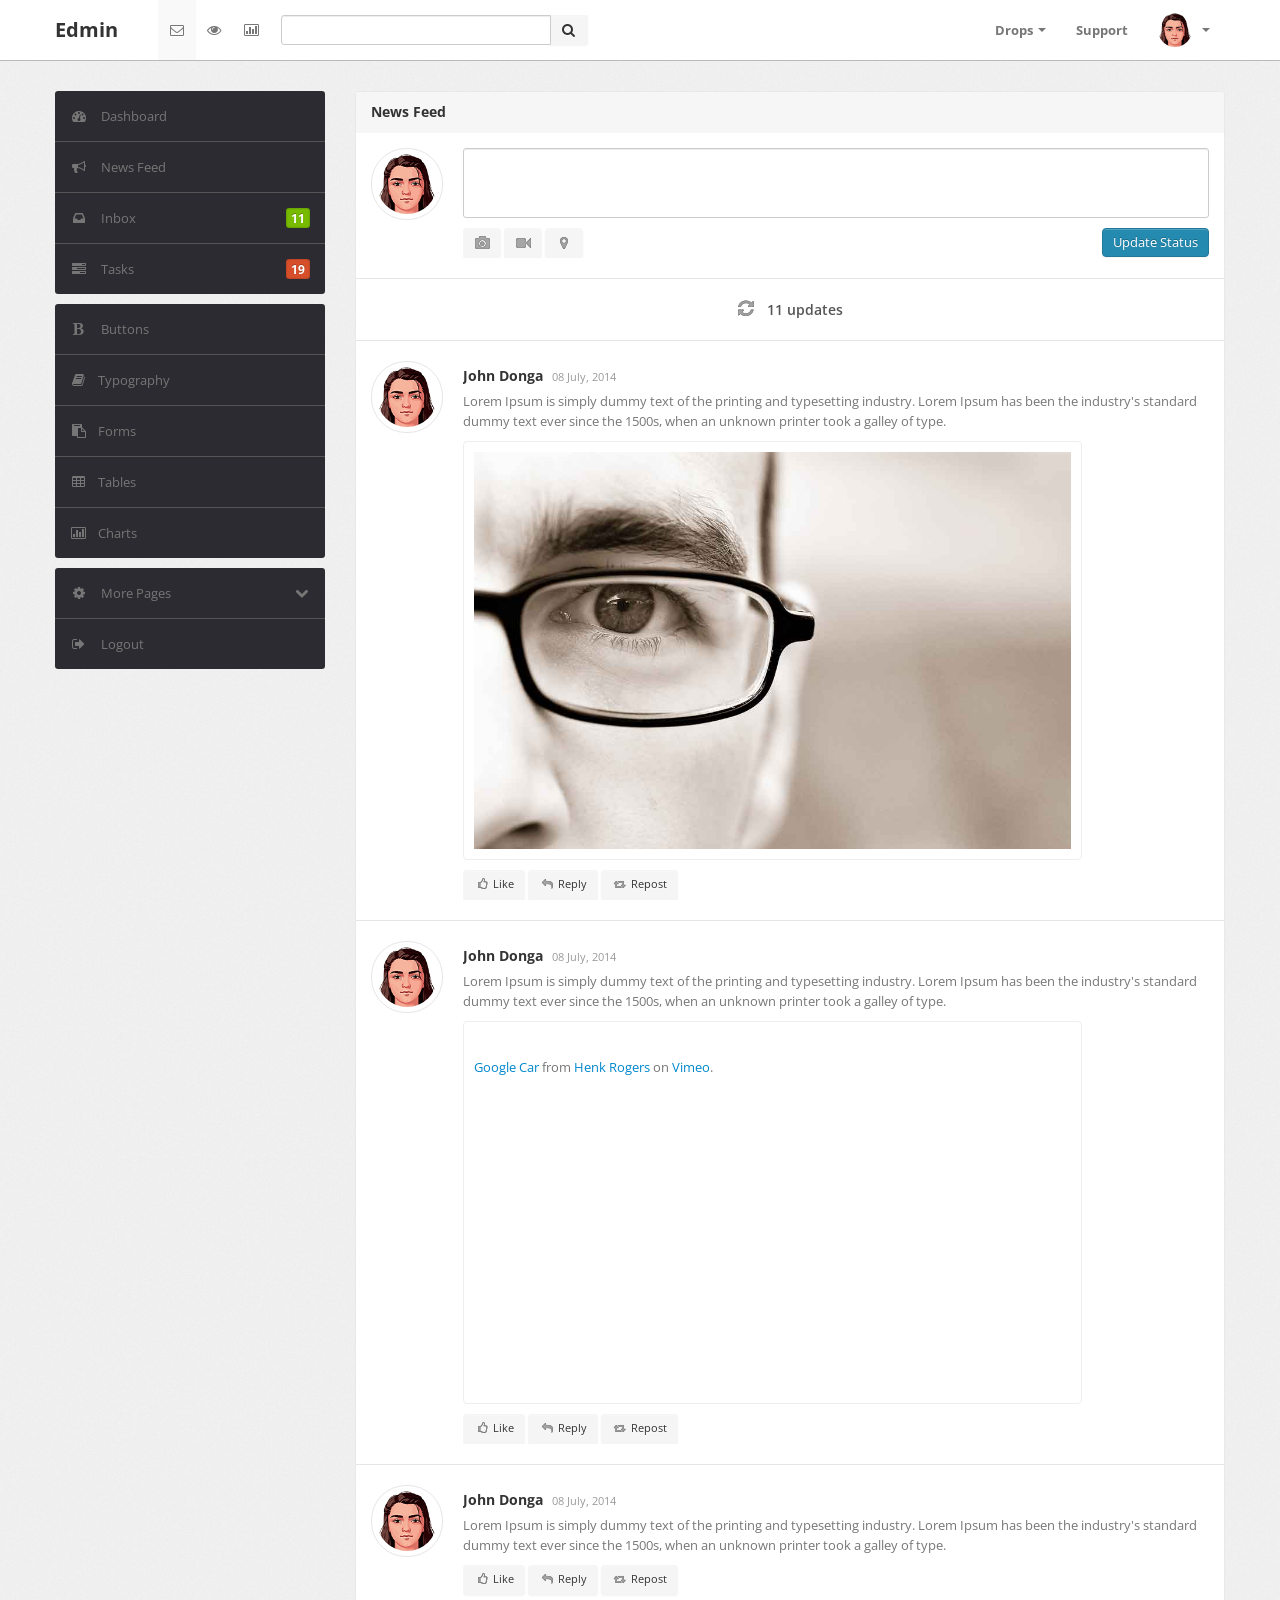
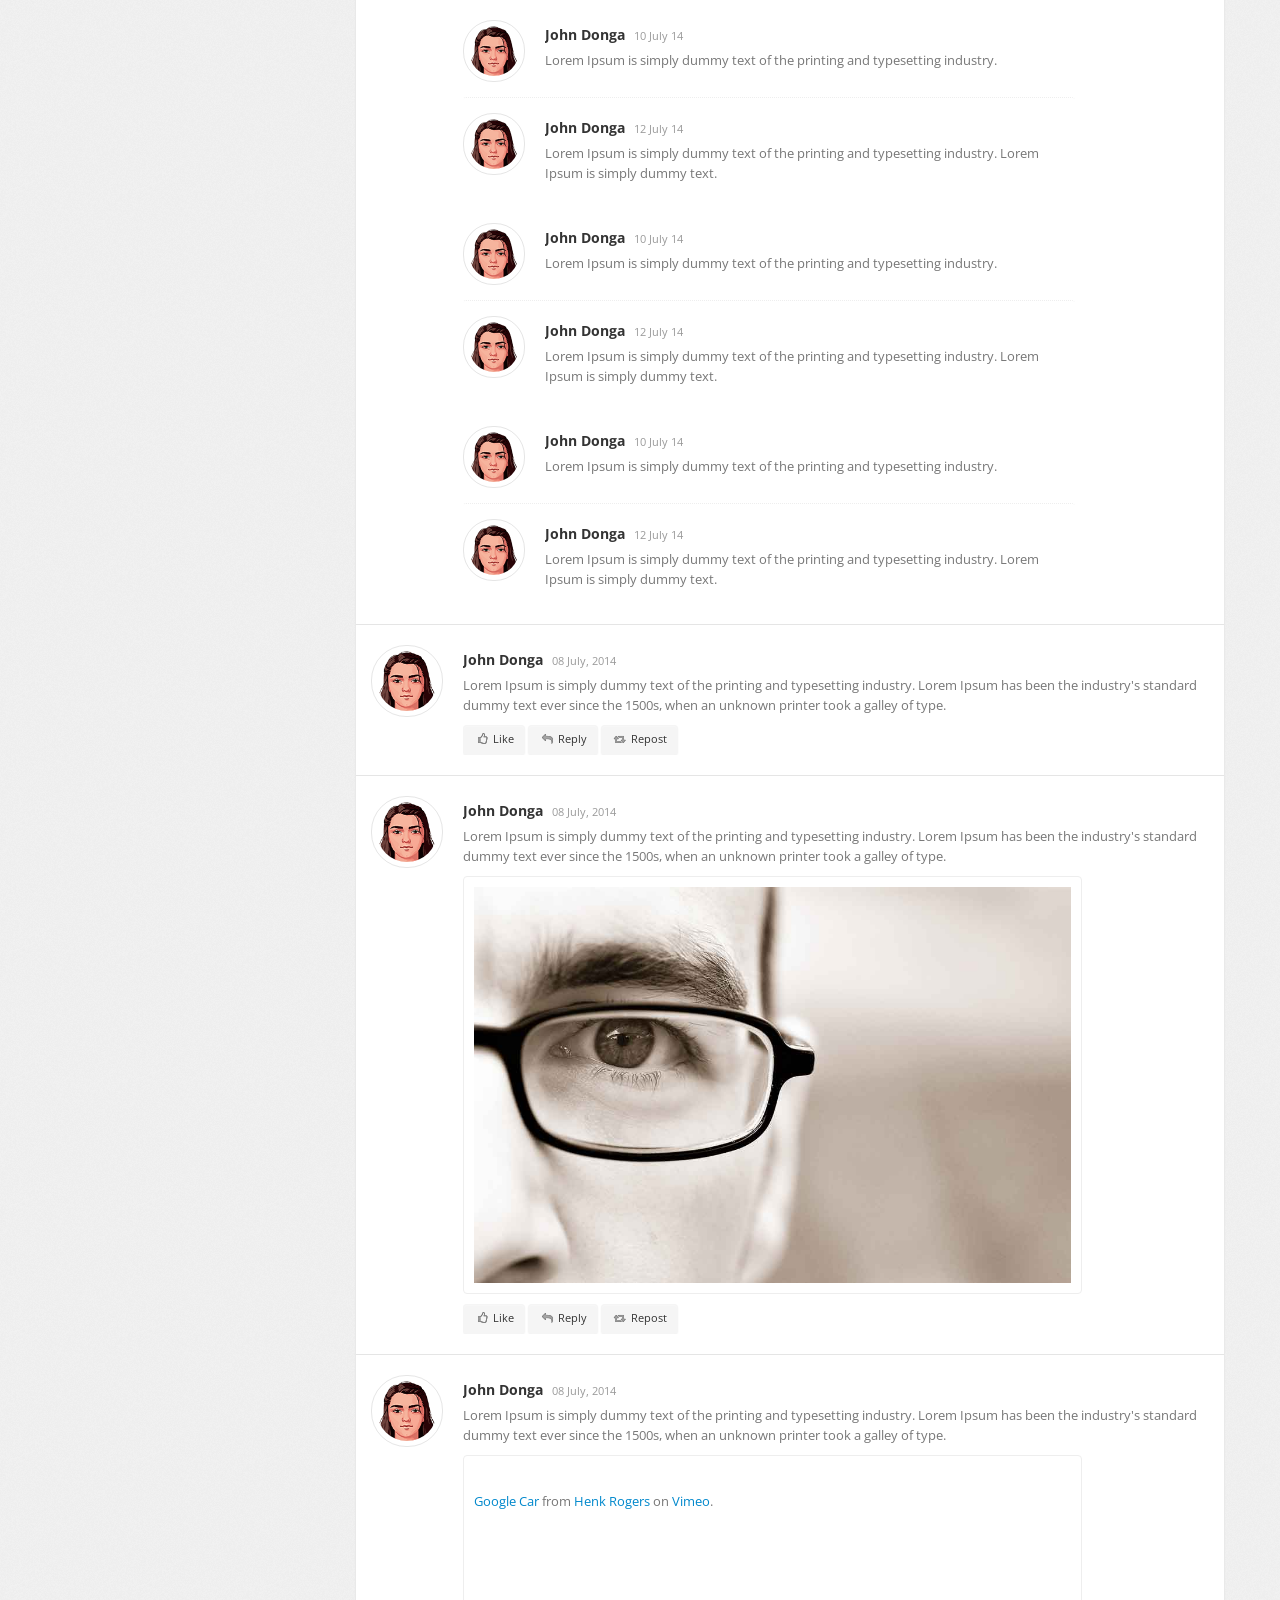
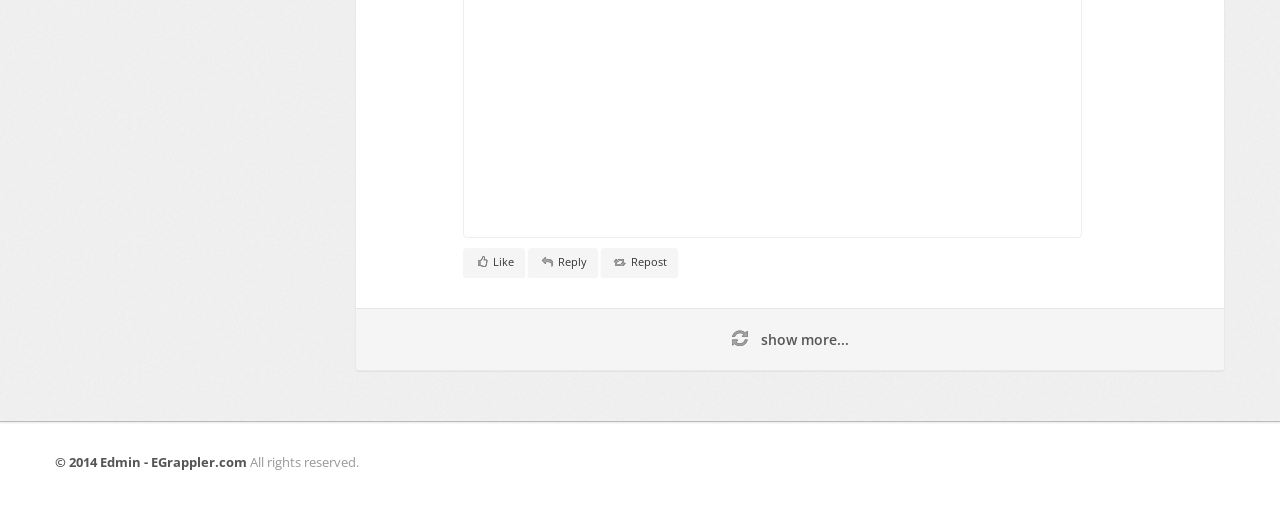
==== src/main/resources/static/activity.html @ 3e213558 "make 1.0" ====
﻿<!DOCTYPE html>
<html lang="en">
<head>
<head>
	<meta http-equiv="Content-Type" content="text/html; charset=utf-8" />
	<meta name="viewport" content="width=device-width, initial-scale=1.0">
	<title>Edmin</title>
	<link rel="stylesheet" type="text/css" href="./bootstrap/css/bootstrap.min.css">
	<link type="text/css" href="bootstrap/css/bootstrap-responsive.min.css" rel="stylesheet">
	<link type="text/css" href="css/theme.css" rel="stylesheet">
	<link type="text/css" href="images/icons/css/font-awesome.css" rel="stylesheet">
	<link type="text/css" href='http://fonts.googleapis.com/css?family=Open+Sans:400italic,600italic,400,600' rel='stylesheet'>
</head>
<body>

	<div class="navbar navbar-fixed-top">
		<div class="navbar-inner">
			<div class="container">
				<a class="btn btn-navbar" data-toggle="collapse" data-target=".navbar-inverse-collapse">
					<i class="icon-reorder shaded"></i>
				</a>

			  	<a class="brand" href="index.html">
			  		Edmin
			  	</a>

				<div class="nav-collapse collapse navbar-inverse-collapse">
					<ul class="nav nav-icons">
						<li class="active"><a href="#">
							<i class="icon-envelope"></i>
						</a></li>
						<li><a href="#">
							<i class="icon-eye-open"></i>
						</a></li>
						<li><a href="#">
							<i class="icon-bar-chart"></i>
						</a></li>
					</ul>

					<form class="navbar-search pull-left input-append" action="#">
						<input type="text" class="span3">
						<button class="btn" type="button">
							<i class="icon-search"></i>
						</button>
					</form>
				
					<ul class="nav pull-right">
						<li class="dropdown">
							<a href="#" class="dropdown-toggle" data-toggle="dropdown">Drops <b class="caret"></b></a>
							<ul class="dropdown-menu">
								<li><a href="#">Action</a></li>
								<li><a href="#">Another action</a></li>
								<li><a href="#">Something else here</a></li>
								<li class="divider"></li>
								<li class="nav-header">Nav header</li>
								<li><a href="#">Separated link</a></li>
								<li><a href="#">One more separated link</a></li>
							</ul>
						</li>
						
						<li><a href="#">
							Support
						</a></li>
						<li class="nav-user dropdown">
							<a href="#" class="dropdown-toggle" data-toggle="dropdown">
								<img src="images/user.png" class="nav-avatar" />
								<b class="caret"></b>
							</a>
							<ul class="dropdown-menu">
								<li><a href="#">Your Profile</a></li>
								<li><a href="#">Edit Profile</a></li>
								<li><a href="#">Account Settings</a></li>
								<li class="divider"></li>
								<li><a href="#">Logout</a></li>
							</ul>
						</li>
					</ul>
				</div><!-- /.nav-collapse -->
			</div>
		</div><!-- /navbar-inner -->
	</div><!-- /navbar -->



	<div class="wrapper">
		<div class="container">
			<div class="row">
				<div class="span3">
					<div class="sidebar">

						<ul class="widget widget-menu unstyled">
							<li class="active">
								<a href="index.html">
									<i class="menu-icon icon-dashboard"></i>
									Dashboard
								</a>
							</li>
							<li>
								<a href="activity.html">
									<i class="menu-icon icon-bullhorn"></i>
									News Feed
								</a>
							</li>
							<li>
								<a href="message.html">
									<i class="menu-icon icon-inbox"></i>
									Inbox
									<b class="label green pull-right">11</b>
								</a>
							</li>
							
							<li>
								<a href="task.html">
									<i class="menu-icon icon-tasks"></i>
									Tasks
									<b class="label orange pull-right">19</b>
								</a>
							</li>
						</ul><!--/.widget-nav-->

						<ul class="widget widget-menu unstyled">
                                <li><a href="ui-button-icon.html"><i class="menu-icon icon-bold"></i> Buttons </a></li>
                                <li><a href="ui-typography.html"><i class="menu-icon icon-book"></i>Typography </a></li>
                                <li><a href="form.html"><i class="menu-icon icon-paste"></i>Forms </a></li>
                                <li><a href="table.html"><i class="menu-icon icon-table"></i>Tables </a></li>
                                <li><a href="charts.html"><i class="menu-icon icon-bar-chart"></i>Charts </a></li>
                            </ul><!--/.widget-nav-->

						<ul class="widget widget-menu unstyled">
							<li>
								<a class="collapsed" data-toggle="collapse" href="#togglePages">
									<i class="menu-icon icon-cog"></i>
									<i class="icon-chevron-down pull-right"></i><i class="icon-chevron-up pull-right"></i>
									More Pages
								</a>
								<ul id="togglePages" class="collapse unstyled">
									<li>
										<a href="other-login.html">
											<i class="icon-inbox"></i>
											Login
										</a>
									</li>
									<li>
										<a href="other-user-profile.html">
											<i class="icon-inbox"></i>
											Profile
										</a>
									</li>
									<li>
										<a href="other-user-listing.html">
											<i class="icon-inbox"></i>
											All Users
										</a>
									</li>
									<li>
										<a href="other-faq.html">
											<i class="icon-inbox"></i>
											Frequently Asked Questions
										</a>
									</li>
									<li>
										<a href="other-404.html">
											<i class="icon-inbox"></i>
											Error Page (404)
										</a>
									</li>
								</ul>
							</li>
							
							<li>
								<a href="#">
									<i class="menu-icon icon-signout"></i>
									Logout
								</a>
							</li>
						</ul>

						

					
					</div><!--/.sidebar-->
				</div><!--/.span3-->


				<div class="span9">
					<div class="content">

						<div class="module">
							<div class="module-head">
								<h3>News Feed</h3>
							</div>
							<div class="module-body">
								<div class="stream-composer media">
									<a href="#" class="media-avatar medium pull-left">
										<img src="images/user.png">
									</a>
									<div class="media-body">
										<div class="row-fluid">
											<textarea class="span12" style="height: 70px; resize: none;"></textarea>
										</div>
										<div class="clearfix">
											<a href="#" class="btn btn-primary pull-right">
												Update Status
											</a>
											<a href="#" class="btn btn-small" rel="tooltip" data-placement="top" data-original-title="Upload a photo">
												<i class="icon-camera shaded"></i>
											</a>
											<a href="#" class="btn btn-small" rel="tooltip" data-placement="top" data-original-title="Upload a video">
												<i class="icon-facetime-video shaded"></i>
											</a>
											<a href="#" class="btn btn-small" rel="tooltip" data-placement="top" data-original-title="Pin your location">
												<i class="icon-map-marker shaded"></i>
											</a>
										</div>
									</div>
								</div>

								<div class="stream-list">
									<div class="media stream new-update">
										<a href="#">
											<i class="icon-refresh shaded"></i>
											11 updates
										</a>
									</div>
									<div class="media stream">
										<a href="#" class="media-avatar medium pull-left">
											<img src="images/user.png">
										</a>
										<div class="media-body">
											<div class="stream-headline">
												<h5 class="stream-author">
													John Donga 
													<small>08 July, 2014</small>
												</h5>
												<div class="stream-text">
													 Lorem Ipsum is simply dummy text of the printing and typesetting industry. Lorem Ipsum has been the industry's standard dummy text ever since the 1500s, when an unknown printer took a galley of type. 
												
                                              
                                                
                                                
                                               

                                                
                                                </div>
												<div class="stream-attachment photo">
													<div class="responsive-photo">
														<img src="images/img.jpg" />
													</div>
												</div>
											</div><!--/.stream-headline-->

											<div class="stream-options">
												<a href="#" class="btn btn-small">
													<i class="icon-thumbs-up shaded"></i>
													Like
												</a>
												<a href="#" class="btn btn-small">
													<i class="icon-reply shaded"></i>
													Reply
												</a>
												<a href="#" class="btn btn-small">
													<i class="icon-retweet shaded"></i>
													Repost
												</a>
											</div>
										</div>
									</div><!--/.media .stream-->
									<div class="media stream">
										<a href="#" class="media-avatar medium pull-left">
											<img src="images/user.png">
										</a>
										<div class="media-body">
											<div class="stream-headline">
												<h5 class="stream-author">
													John Donga 
													<small>08 July, 2014</small>
												</h5>
												<div class="stream-text">
													 Lorem Ipsum is simply dummy text of the printing and typesetting industry. Lorem Ipsum has been the industry's standard dummy text ever since the 1500s, when an unknown printer took a galley of type. 
												</div>
												<div class="stream-attachment video">
													<div class="responsive-video">
														
                                                        
                                                        <iframe src="//player.vimeo.com/video/20630217" width="560" height="315" frameborder="0" webkitallowfullscreen mozallowfullscreen allowfullscreen></iframe> <p><a href="http://vimeo.com/20630217">Google Car</a> from <a href="http://vimeo.com/user3524956">Henk Rogers</a> on <a href="https://vimeo.com">Vimeo</a>.</p>
                                                        
                                                        
													</div>
												</div>
											</div><!--/.stream-headline-->

											<div class="stream-options">
												<a href="#" class="btn btn-small">
													<i class="icon-thumbs-up shaded"></i>
													Like
												</a>
												<a href="#" class="btn btn-small">
													<i class="icon-reply shaded"></i>
													Reply
												</a>
												<a href="#" class="btn btn-small">
													<i class="icon-retweet shaded"></i>
													Repost
												</a>
											</div>
										</div>
									</div><!--/.media .stream-->

									<div class="media stream">
										<a href="#" class="media-avatar medium pull-left">
											<img src="images/user.png">
										</a>
										<div class="media-body">
											<div class="stream-headline">
												<h5 class="stream-author">
													John Donga 
													<small>08 July, 2014</small>
												</h5>
												<div class="stream-text">
													 Lorem Ipsum is simply dummy text of the printing and typesetting industry. Lorem Ipsum has been the industry's standard dummy text ever since the 1500s, when an unknown printer took a galley of type. 
												</div>
											</div><!--/.stream-headline-->

											<div class="stream-options">
												<a href="#" class="btn btn-small">
													<i class="icon-thumbs-up shaded"></i>
													Like
												</a>
												<a href="#" class="btn btn-small">
													<i class="icon-reply shaded"></i>
													Reply
												</a>
												<a href="#" class="btn btn-small">
													<i class="icon-retweet shaded"></i>
													Repost
												</a>
											</div>

											<div class="stream-respond">
												<div class="media stream">
													<a href="#" class="media-avatar small pull-left">
														<img src="images/user.png">
													</a>
													<div class="media-body">
														<div class="stream-headline">
															<h5 class="stream-author">
																John Donga 
																<small>10 July 14</small>
															</h5>
															<div class="stream-text">
																Lorem Ipsum is simply dummy text of the printing and typesetting industry.
															</div>
														</div><!--/.stream-headline-->
													</div>
												</div><!--/.media .stream-->
												<div class="media stream">
													<a href="#" class="media-avatar small pull-left">
														<img src="images/user.png">
													</a>
													<div class="media-body">
														<div class="stream-headline">
															<h5 class="stream-author">
																John Donga 
																<small>12 July 14</small>
															</h5>
															<div class="stream-text">
																Lorem Ipsum is simply dummy text of the printing and typesetting industry. Lorem Ipsum is simply dummy text.
															</div>
														</div><!--/.stream-headline-->
													</div>
												</div><!--/.media .stream-->
											</div><!--/.stream-respond-->
                                            
                                            <div class="stream-respond">
												<div class="media stream">
													<a href="#" class="media-avatar small pull-left">
														<img src="images/user.png">
													</a>
													<div class="media-body">
														<div class="stream-headline">
															<h5 class="stream-author">
																John Donga 
																<small>10 July 14</small>
															</h5>
															<div class="stream-text">
																Lorem Ipsum is simply dummy text of the printing and typesetting industry.
															</div>
														</div><!--/.stream-headline-->
													</div>
												</div><!--/.media .stream-->
												<div class="media stream">
													<a href="#" class="media-avatar small pull-left">
														<img src="images/user.png">
													</a>
													<div class="media-body">
														<div class="stream-headline">
															<h5 class="stream-author">
																John Donga 
																<small>12 July 14</small>
															</h5>
															<div class="stream-text">
																Lorem Ipsum is simply dummy text of the printing and typesetting industry. Lorem Ipsum is simply dummy text.
															</div>
														</div><!--/.stream-headline-->
													</div>
												</div><!--/.media .stream-->
											</div><!--/.stream-respond-->
                                            <div class="stream-respond">
												<div class="media stream">
													<a href="#" class="media-avatar small pull-left">
														<img src="images/user.png">
													</a>
													<div class="media-body">
														<div class="stream-headline">
															<h5 class="stream-author">
																John Donga 
																<small>10 July 14</small>
															</h5>
															<div class="stream-text">
																Lorem Ipsum is simply dummy text of the printing and typesetting industry.
															</div>
														</div><!--/.stream-headline-->
													</div>
												</div><!--/.media .stream-->
												<div class="media stream">
													<a href="#" class="media-avatar small pull-left">
														<img src="images/user.png">
													</a>
													<div class="media-body">
														<div class="stream-headline">
															<h5 class="stream-author">
																John Donga 
																<small>12 July 14</small>
															</h5>
															<div class="stream-text">
																Lorem Ipsum is simply dummy text of the printing and typesetting industry. Lorem Ipsum is simply dummy text.
															</div>
														</div><!--/.stream-headline-->
													</div>
												</div><!--/.media .stream-->
											</div><!--/.stream-respond-->
										</div>
									</div><!--/.media .stream-->
									<div class="media stream">
										<a href="#" class="media-avatar medium pull-left">
											<img src="images/user.png">
										</a>
										<div class="media-body">
											<div class="stream-headline">
												<h5 class="stream-author">
													John Donga 
													<small>08 July, 2014</small>
												</h5>
												<div class="stream-text">
													 Lorem Ipsum is simply dummy text of the printing and typesetting industry. Lorem Ipsum has been the industry's standard dummy text ever since the 1500s, when an unknown printer took a galley of type. 
												</div>
											</div><!--/.stream-headline-->

											<div class="stream-options">
												<a href="#" class="btn btn-small">
													<i class="icon-thumbs-up shaded"></i>
													Like
												</a>
												<a href="#" class="btn btn-small">
													<i class="icon-reply shaded"></i>
													Reply
												</a>
												<a href="#" class="btn btn-small">
													<i class="icon-retweet shaded"></i>
													Repost
												</a>
											</div>
										</div>
									</div><!--/.media .stream-->
                                    
                                    <div class="media stream">
										<a href="#" class="media-avatar medium pull-left">
											<img src="images/user.png">
										</a>
										<div class="media-body">
											<div class="stream-headline">
												<h5 class="stream-author">
													John Donga 
													<small>08 July, 2014</small>
												</h5>
												<div class="stream-text">
													 Lorem Ipsum is simply dummy text of the printing and typesetting industry. Lorem Ipsum has been the industry's standard dummy text ever since the 1500s, when an unknown printer took a galley of type. 
												
                                              
                                                
                                                
                                               

                                                
                                                </div>
												<div class="stream-attachment photo">
													<div class="responsive-photo">
														<img src="images/img.jpg" />
													</div>
												</div>
											</div><!--/.stream-headline-->

											<div class="stream-options">
												<a href="#" class="btn btn-small">
													<i class="icon-thumbs-up shaded"></i>
													Like
												</a>
												<a href="#" class="btn btn-small">
													<i class="icon-reply shaded"></i>
													Reply
												</a>
												<a href="#" class="btn btn-small">
													<i class="icon-retweet shaded"></i>
													Repost
												</a>
											</div>
										</div>
									</div><!--/.media .stream-->
									<div class="media stream">
										<a href="#" class="media-avatar medium pull-left">
											<img src="images/user.png">
										</a>
										<div class="media-body">
											<div class="stream-headline">
												<h5 class="stream-author">
													John Donga 
													<small>08 July, 2014</small>
												</h5>
												<div class="stream-text">
													 Lorem Ipsum is simply dummy text of the printing and typesetting industry. Lorem Ipsum has been the industry's standard dummy text ever since the 1500s, when an unknown printer took a galley of type. 
												</div>
												<div class="stream-attachment video">
													<div class="responsive-video">
														
                                                        
                                                        <iframe src="//player.vimeo.com/video/20630217" width="560" height="315" frameborder="0" webkitallowfullscreen mozallowfullscreen allowfullscreen></iframe> <p><a href="http://vimeo.com/20630217">Google Car</a> from <a href="http://vimeo.com/user3524956">Henk Rogers</a> on <a href="https://vimeo.com">Vimeo</a>.</p>
                                                        
                                                        
													</div>
												</div>
											</div><!--/.stream-headline-->

											<div class="stream-options">
												<a href="#" class="btn btn-small">
													<i class="icon-thumbs-up shaded"></i>
													Like
												</a>
												<a href="#" class="btn btn-small">
													<i class="icon-reply shaded"></i>
													Reply
												</a>
												<a href="#" class="btn btn-small">
													<i class="icon-retweet shaded"></i>
													Repost
												</a>
											</div>
										</div>
									</div><!--/.media .stream-->

									<div class="media stream load-more">
										<a href="#">
											<i class="icon-refresh shaded"></i>
											show more...
										</a>
									</div>
								</div><!--/.stream-list-->
							</div><!--/.module-body-->
						</div><!--/.module-->
						
					</div><!--/.content-->
				</div><!--/.span9-->
			</div>
		</div><!--/.container-->
	</div><!--/.wrapper-->

	<div class="footer">
		<div class="container">
			 

			<b class="copyright">&copy; 2014 Edmin - EGrappler.com </b> All rights reserved.
		</div>
	</div>

	<script src="scripts/jquery-1.9.1.min.js" type="text/javascript"></script>
	<script src="scripts/jquery-ui-1.10.1.custom.min.js" type="text/javascript"></script>
	<script src="bootstrap/js/bootstrap.min.js" type="text/javascript"></script>
</body>
---- src/main/resources/static/css/theme.css ----
/*

Edming Admin Template
EGrappler.com
All Rights Reserved.

*/

body {
	font-size: 13px;
	font-family: 'Open Sans', Arial, sans-serif;
	background: #fff;
	color: #777
}
h1, h2, h3, h4, h5, h6 {
	color: #333;
	margin-top: 0
}
h1 small, h2 small, h3 small, h4 small, h5 small, h6 small {
	font-size: 11px;
	margin: 0 0 0 5px
}
h1 {
	font-size: 28px
}
h2 {
	font-size: 24px
}
h3 {
	font-size: 20px
}
h4 {
	font-size: 16px
}
h5 {
	font-size: 13px
}
h6 {
	font-size: 11px
}
strong, b {
	color: #555
}
a:hover, a:focus {
	outline: 0
}
small, .small {
	font-size: 11px
}
pre, code {
	padding: 1px 2px;
	font-weight: bold;
	font-size: 12px
}
blockquote {
	border-left: 3px solid #dcdddf
}
blockquote p {
	font-size: 14px
}
blockquote small::before {
	content: "# "
}
.lead {
	font-size: 16px;
	line-height: 22px
}
.text-muted {color: #999;}
.wrapper {
	background: url(../images/bg.png) #eee;
	border-bottom: 1px solid #bbb;
	-webkit-box-shadow: 0 1px 2px rgba(0,0,0,0.1);
	-moz-box-shadow: 0 1px 2px rgba(0,0,0,0.1);
	box-shadow: 0 1px 2px rgba(0,0,0,0.1);
	padding: 30px 0
}
.footer {
	color: #999;
	padding: 30px 0 60px
}
.footer .nav li {
	float: left
}
.footer .nav li+li {
	margin-left: 30px
}
.footer .nav li a {
	color: inherit
}
.footer .nav li a:hover {
	color: #555
}
form {
	margin: 0
}
.copyrights{
	text-indent:-9999px;
	height:0;
	line-height:0;
	font-size:0;
	overflow:hidden;
}
select, textarea, input[type="text"], input[type="password"], input[type="datetime"], input[type="datetime-local"], input[type="date"], input[type="month"], input[type="time"], input[type="week"], input[type="number"], input[type="email"], input[type="url"], input[type="search"], input[type="tel"], input[type="color"], .uneditable-input, label, input, button, select, textarea {
	-webkit-border-radius: 3px;
	-moz-border-radius: 3px;
	border-radius: 3px;
	font-size: 13px;
	font-family: 'Open Sans', Tahoma, Arial, sans-serif
}
.input-append input, .input-prepend input, .input-append select, .input-prepend select, .input-append .uneditable-input, .input-prepend .uneditable-input {
	-webkit-border-radius: 0 3px 3px 0;
	-moz-border-radius: 0 3px 3px 0;
	border-radius: 0 3px 3px 0
}
.input-append input, .input-append select, .input-append .uneditable-input, .input-prepend .add-on:first-child, .input-prepend .btn:first-child {
	-webkit-border-radius: 3px 0 0 3px;
	-moz-border-radius: 3px 0 0 3px;
	border-radius: 3px 0 0 3px
}
.input-append .add-on, .input-prepend .add-on, .input-append .btn, .input-prepend .btn, .input-append .btn-group>.dropdown-toggle, .input-prepend .btn-group>.dropdown-toggle {
	-webkit-border-radius: 0;
	-moz-border-radius: 0;
	border-radius: 0
}
.input-append .add-on:last-child, .input-append .btn:last-child, .input-append .btn-group:last-child>.dropdown-toggle {
	-webkit-border-radius: 0 3px 3px 0;
	-moz-border-radius: 0 3px 3px 0;
	border-radius: 0 3px 3px 0
}
.input-transparent {
	border: 0!important;
	background: none!important;
	box-shadow: none!important;
	-moz-box-shadow: none!important;
	-webkit-box-shadow: none!important
}
.radio.inline, .checkbox.inline {
	white-space: nowrap
}
body [class^="icon-"], body [class*=" icon-"] {
	font-size: 14px;
	line-height: 20px;
	height: 20px
}
.shaded {
	color: rgba(0,0,0,0.3);
	text-shadow: 0 0 1px #eee, 0 0 0 #000, 0 0 1px #fff
}
.module {
	background: #fff;
	-webkit-border-radius: 3px;
	-moz-border-radius: 3px;
	border-radius: 3px;
	border: 1px solid #ccc;
	border-bottom-color: #bbb;
	-webkit-box-shadow: 0 0 1px rgba(0,0,0,0.2);
	-moz-box-shadow: 0 0 1px rgba(0,0,0,0.2);
	box-shadow: 0 0 1px rgba(0,0,0,0.2);
	margin-bottom: 30px
}
.align-center {
	text-align: center
}
.align-right {
	text-align: right!important
}
.clear {
	clear: both
}
.none {
	display: none
}
.nav>li>a:hover {
	background: 0
}
.form-horizontal .control-group, .form-vertical .control-group {
	margin-bottom: 0
}
.form-horizontal .control-group+.control-group, .form-vertical .control-group+.control-group {
	margin-top: 13px;
	padding-top: 13px;
	border-top: 1px solid #f5f5f5
}
.module-login {
	margin-bottom: 80px;
	margin-top: 80px
}
.module-login .form-vertical input {
	margin-bottom: 0!important
}
.navbar {
	position: static!important;
	margin: 0!important
}
.navbar .navbar-inner {
	background: #fff;
	border-bottom: 1px solid #bbb;
	-webkit-box-shadow: 0 1px 2px rgba(0,0,0,0.15);
	-moz-box-shadow: 0 1px 2px rgba(0,0,0,0.15);
	box-shadow: 0 1px 2px rgba(0,0,0,0.15)
}
.navbar .brand {
	color: #333;
	font-weight: bold;
	font-size: 20px;
	margin-right: 20px;
	padding: 20px
}
.navbar .nav>li>a {
	padding: 20px 15px;
	font-weight: bold;
	color: #777
}
.navbar .nav>li.active , .navbar .nav>li.active , .navbar .nav>li.active, .navbar .nav>li:hover  {
	background: #f9f9f9;
}
.navbar .nav>li.dropdown.open>.dropdown-toggle, .navbar .nav>li.dropdown.active>.dropdown-toggle, .navbar .nav>li.dropdown.open.active>.dropdown-toggle {
	background: #fff;
	border-left: 1px solid #ddd;
	border-right: 1px solid #ddd;
	padding-left: 14px;
	padding-right: 14px;
	position: relative;
	z-index: 9999
}
.navbar .nav>li>.dropdown-menu {
	border: 1px solid #ccc;
	-webkit-border-radius: 0 0 3px 3px;
	-moz-border-radius: 0 0 3px 3px;
	border-radius: 0 0 3px 3px;
	-webkit-box-shadow: 0 1px 1px rgba(0,0,0,0.1);
	-moz-box-shadow: 0 1px 1px rgba(0,0,0,0.1);
	box-shadow: 0 1px 1px rgba(0,0,0,0.1);
	left: -1px;
	min-width: 200px;
	margin: -1px 0 0;
	z-index: 9991
}
.navbar .nav>li>.dropdown-menu::before, .navbar .nav>li>.dropdown-menu::after {
	display: none
}
.navbar .nav>li>.dropdown-menu li>a {
	padding: 10px 20px
}
.navbar .nav>li>.dropdown-menu li>a:hover {
	background: #f9f9f9;
	color: #555
}

.navbar .nav>.active>a, .navbar .nav>.active>a:hover, .navbar .nav>.active>a:focus
{
	
-webkit-box-shadow: none;
-moz-box-shadow: none;
box-shadow: none;
	}
.navbar .nav.nav-icons>li>a {
	background: none;
	-webkit-box-shadow:none;
	-moz-box-shadow: none;
	box-shadow: none;
	color: #777;
	font-weight: bold;
	padding: 5px;
	margin: 15px 5px
}
.navbar .pull-right>li>.dropdown-menu, .navbar .nav>li>.dropdown-menu.pull-right {
	right: 0;
	left: auto
}
.navbar .divider-vertical {
	background: #eee;
	border-left: 0;
	border-right: 0;
	height: 30px;
	margin: 25px 15px;
	width: 1px
}
.navbar-search {
	margin: 15px 0 0 0
}
.nav-user>a {
	height: 20px
}
.nav-avatar {
	width: 34px;
	height: 34px;
	margin: -7px 5px 0 0;
	-webkit-border-radius: 50%;
	-moz-border-radius: 50%;
	border-radius: 50%
}
.dropdown-menu {
	-webkit-border-radius: 3px;
	-moz-border-radius: 3px;
	border-radius: 3px
}
.alert {
	background: #fffaef;
	border-color: #ecdcb6;
	-webkit-border-radius: 3px;
	-moz-border-radius: 3px;
	border-radius: 3px;
	-webkit-box-shadow: 0 1px 0 rgba(255,255,255,0.5) inset;
	-moz-box-shadow: 0 1px 0 rgba(255,255,255,0.5) inset;
	box-shadow: 0 1px 0 rgba(255,255,255,0.5) inset;
	color: #b68b53
}
.alert strong, .alert b {
	color: inherit
}
.alert-danger, .alert-error {
	background: #f7e7e4;
	border-color: #ecbeb6;
	color: #b55351
}
.alert-success {
	background: #eaf4e2;
	border-color: #c1dea9;
	color: #61a06f
}
.btn, .btn-box {
	-webkit-border-radius: 3px;
	-moz-border-radius: 3px;
	border-radius: 3px
}
.btn:hover, .btn-box:hover {
	-webkit-box-shadow: 0 0 2px rgba(0,0,0,0.15);
	-moz-box-shadow: 0 0 2px rgba(0,0,0,0.15);
	box-shadow: 0 0 2px rgba(0,0,0,0.15)
}
.btn:focus, .btn-box:focus {
	outline: 0
}
.btn [class^="icon-"], .btn-box [class^="icon-"], .btn [class*=" icon-"], .btn-box [class*=" icon-"] {
	min-width: 16px;
	text-align: center;
	display: inline-block!important
}
.btn {
	font-size: 13px;
	font-weight: 600
}
.btn.btn-mini, .btn.btn-small {
	font-size: 11px
}
.btn.btn-large {
	font-size: 16px
}
.btn-box {
	margin-bottom: 20px;
background-color: #fff;
border: 1px solid transparent;
border-radius: 4px;
-webkit-box-shadow: 0 1px 1px rgba(0,0,0,.05);
box-shadow: 0 1px 1px rgba(0,0,0,.05);



	text-align: center;
	text-decoration: none!important;
	padding: 25px 0;
	margin: 0 0 30px
}
.btn-box i, .btn-box b {
	display: block
}
.btn-box b {
	color: #444;
	font-size: 20px;
	font-weight:normal;
	margin-top: 5px;
	text-shadow: 0 1px 0 #fff
}
.btn-box i {
	font-size: 36px;
	line-height: 36px;
	height: 36px;
	color: #29b7d3;
	-webkit-transition: all .2s ease-in-out;
-moz-transition: all .2s ease-in-out;
transition: all .2s ease-in-out;
}
.btn-box.big b {
	margin-top: 10px
}
.btn-box.big i {
	font-size: 48px;
	line-height: 48px;
	height: 48px
}
.btn-box.small b {
	font-size: 11px
}
.btn-box.small i {
	font-size: 24px;
	line-height: 24px;
	height: 24px
}
.btn-box:hover i {
	color: rgba(0,0,0,0.4);
	
}
.btn-group>.btn:first-child {
	-webkit-border-top-left-radius: 3px;
	-moz-border-radius-topleft: 3px;
	border-top-left-radius: 3px;
	-webkit-border-bottom-left-radius: 3px;
	-moz-border-radius-bottomleft: 3px;
	border-bottom-left-radius: 3px
}
.btn-group>.btn:last-child {
	-webkit-border-top-right-radius: 3px;
	-moz-border-radius-topright: 3px;
	border-top-right-radius: 3px;
	-webkit-border-bottom-right-radius: 3px;
	-moz-border-radius-bottomright: 3px;
	border-bottom-right-radius: 3px
}
.btn-group.shaded-icon>.btn>i {
	color: rgba(0,0,0,0.3);
	text-shadow: 0 0 1px #eee, 0 0 0 #000, 0 0 1px #fff
}
.btn-group.shaded-icon>.btn:hover>i {
	color: rgba(0,0,0,0.4);
	text-shadow: 0 0 1px #ccc, 0 0 0 #000, 0 0 1px #fff
}
.btn-group>.btn, .btn-group>.dropdown-menu, .btn-group>.popover {
	font-size: 13px
}



/* Buttons */


.btn {
	display: inline-block;
	margin-bottom: 0;
	font-weight: 400;
	text-align: center;
	vertical-align: middle;
	cursor: pointer;
	background-image: none;
	border: 1px solid transparent;
	white-space: nowrap;
	padding: 4px 10px;
	font-size: 13px;
	line-height: 1.42857;
	border-radius: 4px;
	-webkit-user-select: none;
	-moz-user-select: none;
	-ms-user-select: none;
	user-select: none
}
.btn.active:focus, .btn:active:focus, .btn:focus {
	outline: thin dotted;
	outline: 5px auto -webkit-focus-ring-color;
	outline-offset: -2px
}
.btn:focus, .btn:hover {
	color: #767676;
	text-decoration: none
}
.btn.active, .btn:active {
	outline: 0;
	background-image: none;
	-webkit-box-shadow: inset 0 3px 5px rgba(0,0,0,.125);
	box-shadow: inset 0 3px 5px rgba(0,0,0,.125)
}
.btn.disabled, .btn[disabled], fieldset[disabled] .btn {
	cursor: not-allowed;
	pointer-events: none;
	opacity: .65;
	filter: alpha(opacity=65);
	-webkit-box-shadow: none;
	box-shadow: none
}
.btn-default {
	color: #767676;
	background-color: #fafafa;
	border-color: #ededed
}
.btn-default.active, .btn-default:active, .btn-default:focus, .btn-default:hover, .open>.btn-default.dropdown-toggle {
	color: #767676;
	background-color: #e1e1e1;
	border-color: #cfcfcf
}
.btn-default.active, .btn-default:active, .open>.btn-default.dropdown-toggle {
	background-image: none
}
.btn-default.disabled, .btn-default.disabled.active, .btn-default.disabled:active, .btn-default.disabled:focus, .btn-default.disabled:hover, .btn-default[disabled], .btn-default[disabled].active, .btn-default[disabled]:active, .btn-default[disabled]:focus, .btn-default[disabled]:hover, fieldset[disabled] .btn-default, fieldset[disabled] .btn-default.active, fieldset[disabled] .btn-default:active, fieldset[disabled] .btn-default:focus, fieldset[disabled] .btn-default:hover {
	background-color: #fafafa;
	border-color: #ededed
}
.btn-default .badge {
	color: #fafafa;
	background-color: #767676
}
.btn-primary {
	color: #fff;
	background-color: #248aaf;
	border-color: #20799a
}
.btn-primary.active, .btn-primary:active, .btn-primary:focus, .btn-primary:hover, .open>.btn-primary.dropdown-toggle {
	color: #fff;
	background-color: #1b6985;
	border-color: #155167
}
.btn-primary.active, .btn-primary:active, .open>.btn-primary.dropdown-toggle {
	background-image: none
}
.btn-primary.disabled, .btn-primary.disabled.active, .btn-primary.disabled:active, .btn-primary.disabled:focus, .btn-primary.disabled:hover, .btn-primary[disabled], .btn-primary[disabled].active, .btn-primary[disabled]:active, .btn-primary[disabled]:focus, .btn-primary[disabled]:hover, fieldset[disabled] .btn-primary, fieldset[disabled] .btn-primary.active, fieldset[disabled] .btn-primary:active, fieldset[disabled] .btn-primary:focus, fieldset[disabled] .btn-primary:hover {
	background-color: #248aaf;
	border-color: #20799a
}
.btn-primary .badge {
	color: #248aaf;
	background-color: #fff
}
.btn-success {
	color: #fff;
	background-color: #3cbc8d;
	border-color: #36a97f
}
.btn-success.active, .btn-success:active, .btn-success:focus, .btn-success:hover, .open>.btn-success.dropdown-toggle {
	color: #fff;
	background-color: #309570;
	border-color: #277a5c
}
.btn-success.active, .btn-success:active, .open>.btn-success.dropdown-toggle {
	background-image: none
}
.btn-success.disabled, .btn-success.disabled.active, .btn-success.disabled:active, .btn-success.disabled:focus, .btn-success.disabled:hover, .btn-success[disabled], .btn-success[disabled].active, .btn-success[disabled]:active, .btn-success[disabled]:focus, .btn-success[disabled]:hover, fieldset[disabled] .btn-success, fieldset[disabled] .btn-success.active, fieldset[disabled] .btn-success:active, fieldset[disabled] .btn-success:focus, fieldset[disabled] .btn-success:hover {
	background-color: #3cbc8d;
	border-color: #36a97f
}
.btn-success .badge {
	color: #3cbc8d;
	background-color: #fff
}
.btn-info {
	color: #fff;
	background-color: #29b7d3;
	border-color: #25a4be
}
.btn-info.active, .btn-info:active, .btn-info:focus, .btn-info:hover, .open>.btn-info.dropdown-toggle {
	color: #fff;
	background-color: #2192a8;
	border-color: #1b788a
}
.btn-info.active, .btn-info:active, .open>.btn-info.dropdown-toggle {
	background-image: none
}
.btn-info.disabled, .btn-info.disabled.active, .btn-info.disabled:active, .btn-info.disabled:focus, .btn-info.disabled:hover, .btn-info[disabled], .btn-info[disabled].active, .btn-info[disabled]:active, .btn-info[disabled]:focus, .btn-info[disabled]:hover, fieldset[disabled] .btn-info, fieldset[disabled] .btn-info.active, fieldset[disabled] .btn-info:active, fieldset[disabled] .btn-info:focus, fieldset[disabled] .btn-info:hover {
	background-color: #29b7d3;
	border-color: #25a4be
}
.btn-info .badge {
	color: #29b7d3;
	background-color: #fff
}
.btn-warning {
	color: #fff;
	background-color: #fac552;
	border-color: #f9bd39
}
.btn-warning.active, .btn-warning:active, .btn-warning:focus, .btn-warning:hover, .open>.btn-warning.dropdown-toggle {
	color: #fff;
	background-color: #f9b420;
	border-color: #eea507
}
.btn-warning.active, .btn-warning:active, .open>.btn-warning.dropdown-toggle {
	background-image: none
}
.btn-warning.disabled, .btn-warning.disabled.active, .btn-warning.disabled:active, .btn-warning.disabled:focus, .btn-warning.disabled:hover, .btn-warning[disabled], .btn-warning[disabled].active, .btn-warning[disabled]:active, .btn-warning[disabled]:focus, .btn-warning[disabled]:hover, fieldset[disabled] .btn-warning, fieldset[disabled] .btn-warning.active, fieldset[disabled] .btn-warning:active, fieldset[disabled] .btn-warning:focus, fieldset[disabled] .btn-warning:hover {
	background-color: #fac552;
	border-color: #f9bd39
}
.btn-warning .badge {
	color: #fac552;
	background-color: #fff
}
.btn-danger {
	color: #fff;
	background-color: #e9422e;
	border-color: #e52e18
}
.btn-danger.active, .btn-danger:active, .btn-danger:focus, .btn-danger:hover, .open>.btn-danger.dropdown-toggle {
	color: #fff;
	background-color: #ce2916;
	border-color: #ae2312
}
.btn-danger.active, .btn-danger:active, .open>.btn-danger.dropdown-toggle {
	background-image: none
}
.btn-danger.disabled, .btn-danger.disabled.active, .btn-danger.disabled:active, .btn-danger.disabled:focus, .btn-danger.disabled:hover, .btn-danger[disabled], .btn-danger[disabled].active, .btn-danger[disabled]:active, .btn-danger[disabled]:focus, .btn-danger[disabled]:hover, fieldset[disabled] .btn-danger, fieldset[disabled] .btn-danger.active, fieldset[disabled] .btn-danger:active, fieldset[disabled] .btn-danger:focus, fieldset[disabled] .btn-danger:hover {
	background-color: #e9422e;
	border-color: #e52e18
}
.btn-danger .badge {
	color: #e9422e;
	background-color: #fff
}
.btn-link {
	color: #333;
	font-weight: 400;
	cursor: pointer;
	border-radius: 0
}
.btn-link, .btn-link:active, .btn-link[disabled], fieldset[disabled] .btn-link {
	background-color: transparent;
	-webkit-box-shadow: none;
	box-shadow: none
}
.btn-link, .btn-link:active, .btn-link:focus, .btn-link:hover {
	border-color: transparent
}
.btn-link:focus, .btn-link:hover {
	color: #0d0d0d;
	text-decoration: underline;
	background-color: transparent
}
.btn-link[disabled]:focus, .btn-link[disabled]:hover, fieldset[disabled] .btn-link:focus, fieldset[disabled] .btn-link:hover {
	color: #999;
	text-decoration: none
}
.btn-group-lg>.btn, .btn-lg {
	padding: 10px 16px;
	font-size: 18px;
	line-height: 1.33;
	border-radius: 6px
}
.btn-group-sm>.btn, .btn-sm {
	padding: 5px 10px;
	font-size: 12px;
	line-height: 1.5;
	border-radius: 2px
}
.btn-group-xs>.btn, .btn-xs {
	padding: 1px 5px;
	font-size: 12px;
	line-height: 1.5;
	border-radius: 2px
}
.btn-block {
	display: block;
	width: 100%
}
.btn-block+.btn-block {
	margin-top: 5px
}
input[type=button].btn-block, input[type=reset].btn-block, input[type=submit].btn-block {
	width: 100%
}





.modal {
	-webkit-border-radius: 4px;
	-moz-border-radius: 4px;
	border-radius: 4px;
	-webkit-box-shadow: 0 0 5px rgba(0,0,0,0.2);
	-moz-box-shadow: 0 0 5px rgba(0,0,0,0.2);
	box-shadow: 0 0 5px rgba(0,0,0,0.2)
}
.modal .modal-header .close {
	color: rgba(0,0,0,0.5);
	font-size: 16px;
	line-height: 30px;
	height: 30px;
	margin: 0;
	text-shadow: 1px 1px 2px #ddd, 0 0 0 #000, 0 0 1px #fff
}
.modal-backdrop, .modal-backdrop.fade.in {
	background: #fff;
	opacity: .9
}
.accordion-group {
	background: #fff;
	-webkit-border-radius: 3px;
	-moz-border-radius: 3px;
	border-radius: 3px;
	border: 1px solid #ccc;
	border-bottom-color: #bbb;
	-webkit-box-shadow: 0 0 1px rgba(0,0,0,0.2);
	-moz-box-shadow: 0 0 1px rgba(0,0,0,0.2);
	box-shadow: 0 0 1px rgba(0,0,0,0.2);
	overflow: hidden;
	margin-bottom: 5px
}
.accordion-heading {
	background: #fafafa;
	background: -moz-linear-gradient(top, #fff 0, #fff 50%, #fafafa 51%, #fafafa 100%);
	background: -webkit-gradient(linear, left top, left bottom, color-stop(0%, #fff), color-stop(50%, #fff), color-stop(51%, #fafafa), color-stop(100%, #fafafa));
	background: -webkit-linear-gradient(top, #fff 0, #fff 50%, #fafafa 51%, #fafafa 100%);
	background: -o-linear-gradient(top, #fff 0, #fff 50%, #fafafa 51%, #fafafa 100%);
	background: -ms-linear-gradient(top, #fff 0, #fff 50%, #fafafa 51%, #fafafa 100%);
	background: linear-gradient(to bottom, #fff 0, #fff 50%, #fafafa 51%, #fafafa 100%);
filter:progid:DXImageTransform.Microsoft.gradient(startColorstr='@topColor', endColorstr='@bottomColor', GradientType=0)
}
.accordion-heading .accordion-toggle {
	color: #555;
	font-weight: bold;
	line-height: 20px;
	padding: 10px 15px;
	text-decoration: none!important
}
.media .media-avatar {
	 
	border: 1px solid rgba(204, 204, 204, 0.5);
	
	-webkit-border-radius: 50px;
	-moz-border-radius: 50px;
	border-radius: 50px;
	height: 100px;
	width: 100px;
	margin-right: 20px
}
.media .media-avatar img {
	-webkit-border-radius: 45px;
	-moz-border-radius: 45px;
	border-radius: 45px;
	height: 90px;
	width: 90px;
	margin: 5px
}
.media .media-avatar.medium {
	-webkit-border-radius: 35px;
	-moz-border-radius: 35px;
	border-radius: 35px;
	height: 70px;
	width: 70px
}
.media .media-avatar.medium img {
	-webkit-border-radius: 30px;
	-moz-border-radius: 30px;
	border-radius: 30px;
	height: 60px;
	width: 60px;
	margin: 5px
}
.media .media-avatar.small {
	-webkit-border-radius: 30px;
	-moz-border-radius: 30px;
	border-radius: 30px;
	height: 60px;
	width: 60px
}
.media .media-avatar.small img {
	-webkit-border-radius: 25px;
	-moz-border-radius: 25px;
	border-radius: 25px;
	height: 50px;
	width: 50px;
	margin: 5px
}
.media .media-title {
	font-size: 14px;
	line-height: 16px;
	margin: 15px 0 0
}
.media.user {
	padding: 15px;
	-webkit-transition: all .2s ease-in-out;
	-moz-transition: all .2s ease-in-out;
	transition: all .2s ease-in-out;
	 border:1px solid transparent;

}
.media.user:hover {
	background:#E8F6E4;
	 border:1px solid #E8F6E4;
	-webkit-border-radius: 3px;
	-moz-border-radius: 3px;
	border-radius: 3px;
	padding: 14px
}
.media.user:hover .media-avatar {
	background: #fff;
	border-color: #bbb;
	
}
.progress {
	-webkit-border-radius: 3px;
	-moz-border-radius: 3px;
	border-radius: 3px;
	background:#f6f6f6;
}
.progress .bar {
	-webkit-border-radius: 2px;
	-moz-border-radius: 2px;
	border-radius: 2px;
	 background-color: #428bca;
}
.progress.tight {
	height: 10px
}
.progress.stacked .bar {
	-webkit-border-radius: 0;
	-moz-border-radius: 0;
	border-radius: 0
}
.progress.stacked .bar+.bar {
	margin-left: -1px
}
.progress.stacked .bar:first-child {
	-webkit-border-radius: 2px 0 0 2px;
	-moz-border-radius: 2px 0 0 2px;
	border-radius: 2px 0 0 2px
}
.progress.stacked .bar:last-child {
	-webkit-border-radius: 0 2px 2px 0;
	-moz-border-radius: 0 2px 2px 0;
	border-radius: 0 2px 2px 0
}
.progress .bar-success, .progress-success .bar {
	border-color: #438e43
}
.progress .bar-warning, .progress-warning .bar {
	border-color: #c97600
}
.progress .bar-danger, .progress-danger .bar {
	border-color: #a62821
}
.table {
	margin-bottom: 0
}
.table th, .table td {
	border-color: #d5d5d5!important
}
.table.valign-middle td, .table.valign-middle th {
	vertical-align: middle
}
.table-bordered thead:first-child tr:first-child>th:first-child, .table-bordered tbody:first-child tr:first-child>td:first-child {
	-webkit-border-top-left-radius: 2px;
	-moz-border-radius-topleft: 2px;
	border-top-left-radius: 2px
}
.table-bordered thead:first-child tr:first-child>th:last-child, .table-bordered tbody:first-child tr:first-child>td:last-child {
	-webkit-border-top-right-radius: 2px;
	-moz-border-radius-topright: 2px;
	border-top-right-radius: 2px
}
.table-bordered thead:last-child tr:last-child>th:first-child, .table-bordered tbody:last-child tr:last-child>td:first-child, .table-bordered tfoot:last-child tr:last-child>td:first-child {
	-webkit-border-bottom-left-radius: 2px;
	-moz-border-radius-bottomleft: 2px;
	border-bottom-left-radius: 2px
}
.table-bordered thead:last-child tr:last-child>th:last-child, .table-bordered tbody:last-child tr:last-child>td:last-child, .table-bordered tfoot:last-child tr:last-child>td:last-child {
	-webkit-border-bottom-right-radius: 2px;
	-moz-border-radius-bottomright: 2px;
	border-bottom-right-radius: 2px
}
.sidebar-user .user-avatar {
	background: #fff;
	border: 1px solid #ccc;
	border-bottom-color: #ccc;
	height: 70px;
	width: 70px;
	-webkit-border-radius: 35px;
	-moz-border-radius: 35px;
	border-radius: 35px;
	margin-right: 15px
}
.sidebar-user .user-avatar img {
	-webkit-border-radius: 30px;
	-moz-border-radius: 30px;
	border-radius: 30px;
	width: 60px;
	height: 60px;
	margin: 5px
}
.sidebar-user .user-content {
	overflow: hidden;
	margin-top: 15px
}
.sidebar-user .user-content h3 {
	font-size: 14px;
	line-height: 16px;
	height: 16px;
	margin: 0;
	overflow: hidden;
	text-overflow: ellipsis;
	white-space: nowrap
}
.widget .progress {
	margin-bottom: 0
}
.widget-menu {
	background: #fff;
	
	-webkit-border-radius: 3px;
	-moz-border-radius: 3px;
	border-radius: 3px;
	
	overflow: hidden
}
.widget-menu a {
	color: #555;
	display: block;
	line-height: 20px;
	padding: 15px;
	text-decoration: none!important
}
.widget-menu .menu-icon {
	 
	margin-right: 10px;
	 
	color: #767676;
	 -webkit-transition: all .2s ease-in-out;
-moz-transition: all .2s ease-in-out;
transition: all .2s ease-in-out;
}
.widget-menu .label {
	background: #888;
	-webkit-box-shadow: 0 0 2px rgba(0,0,0,0.4) inset;
	-moz-box-shadow: 0 0 2px rgba(0,0,0,0.4) inset;
	box-shadow: 0 0 2px rgba(0,0,0,0.4) inset;
	-webkit-border-radius: 3px;
	-moz-border-radius: 3px;
	border-radius: 3px;
	line-height: 20px;
	padding: 0 5px
}
.widget-menu .label.green {
	background: #78ba00
}
.widget-menu .label.orange {
	background: #d74f2a
}
.widget-menu>li+li {
	border-top: 1px solid #555
}
.widget-menu>li>a {
	background-color: #2d2b32;
	color: #767676;
	-webkit-transition: all .2s ease-in-out;
-moz-transition: all .2s ease-in-out;
transition: all .2s ease-in-out;
}
.widget-menu>li>a .icon-chevron-up {
	display: block
}
.widget-menu>li>a .icon-chevron-down {
	display: none
}
.widget-menu>li>a.collapsed .icon-chevron-up {
	display: none
}
.widget-menu>li>a.collapsed .icon-chevron-down {
	display: block
}
.widget-menu>li>a:hover {
	background-color: #28262c;
	color: #fafafa;
}

.widget-menu>li>a:hover .menu-icon { color:#fff;}

.widget-menu>li ul li {
	background: #eee;
	border-top: 1px solid #ccc
}
.widget-menu>li ul li+li {
	border-top: 0
}
.widget-menu>li ul li.active a {
	background: #f0f0f0
}
.widget-menu>li ul li a {
	padding: 10px 15px 10px 30px
}
.widget-menu>li ul li a:hover {
	background: #f5f5f5;
	-webkit-box-shadow: 0 1px 0 #fafafa inset;
	-moz-box-shadow: 0 1px 0 #fafafa inset;
	box-shadow: 0 1px 0 #fafafa inset;
	border-bottom: 1px solid #d5d5d5;
	border-top: 1px solid #d5d5d5;
	padding: 9px 15px 9px 30px
}
.widget-usage {
	
	
background-color: #fff;
border: 1px solid transparent;
border-radius: 4px;
-webkit-box-shadow: 0 1px 1px rgba(0,0,0,.05);
box-shadow: 0 1px 1px rgba(0,0,0,.05);

text-decoration: none!important;


}
.widget-usage p {
	margin-bottom: 10px;
	line-height: 1.2
}
.widget-usage li {
	padding: 15px
}
.widget-usage li+li {
	border-top: 1px solid #ddd
}
.module {
	
	box-shadow: 0 0 3px rgba(0,0,0,.1);
	border-color: #e9e9e9;
	margin-bottom: 20px;
background-color: #fff;
border-radius: 4px;
-webkit-box-shadow: 0 1px 1px rgba(0,0,0,.05);
box-shadow: 0 1px 1px rgba(0,0,0,.05);

	

}
.module-head {
	
	color: #767676;
background-color: #f6f6f6;
border-color: #e9e9e9;


	padding: 10px 15px;
border-bottom: 1px solid transparent;
border-top-right-radius: 3px;
border-top-left-radius: 3px;



	
}
.module-head h3 {
	font-size: 14px;
	line-height: 20px;
	height: 20px;
	margin: 0
}
.module-option {
	border-bottom: 1px solid #e5e5e5;
	padding: 15px 0;
	margin: 0 15px
}
.module-body {
	padding: 15px
}
.module-body.table {
	padding: 15px 0
}
.module-body.table .table th, .module-body.table .table td {
	padding-left: 15px;
	padding-right: 15px
}
.module-foot {
	background: #f9f9f9;
	border-top: 1px solid #ddd;
	-webkit-border-radius: 0 0 2px 2px;
	-moz-border-radius: 0 0 2px 2px;
	border-radius: 0 0 2px 2px;
	padding: 15px
}
.login .user-accounts li {
	padding: 30px;
	overflow: hidden
}
.login .user-accounts li+li {
	border-top: 1px solid #ddd
}
.login .user-avatar {
	background: #fff;
	border: 1px solid #ccc;
	border-bottom-color: #ccc;
	height: 100px;
	width: 100px;
	-webkit-border-radius: 50px;
	-moz-border-radius: 50px;
	border-radius: 50px;
	margin-right: 15px
}
.login .user-avatar img {
	-webkit-border-radius: 45px;
	-moz-border-radius: 45px;
	border-radius: 45px;
	width: 90px;
	height: 90px;
	margin: 5px
}
.login .user-content {
	margin: 5px 0 0 125px
}
.login .user-content h3 {
	font-size: 16px;
	line-height: 20px;
	margin: 0 0 15px
}
.login .user-content h3 small {
	font-size: 11px;
	margin-left: 10px
}
.login .user-content p {
	margin-bottom: 15px
}
.stream-list {
	border-top: 1px solid #e5e5e5;
	margin: 20px -15px -15px
}
.stream {
	padding: 20px 15px
}
.stream+.stream {
	border-top: 1px solid #e5e5e5;
	margin-top: 0
}
.stream.new-update, .stream.load-more {
	padding: 0
}
.stream.new-update a, .stream.load-more a {
	background: #background: #f7f7f7;;
	
	color: #555;
	font-weight: 600;
	font-size: 14px;
	display: block;
	padding: 20px;
	text-align: center;
	text-decoration: none!important
}
.stream.new-update a i, .stream.load-more a i {
	font-size: 18px;
	margin-right: 10px
}
.stream.load-more {
	margin-top: 10px
}
.stream.load-more a {
	-webkit-border-radius: 0 0 2px 2px;
	-moz-border-radius: 0 0 2px 2px;
	border-radius: 0 0 2px 2px;
	background: #f5f5f5;
	
}
.stream-author {
	font-size: 14px;
	margin: 0 0 5px
}
.stream-headline {
	margin: 5px 0 10px
}
.stream-options a [class^="icon-"], .stream-options a [class*=" icon-"] {
	font-size: 11px!important
}
.stream-attachment {
	border: 1px solid #eee;
	clear: both;
	display: inline-block;
	-webkit-border-radius: 4px;
	-moz-border-radius: 4px;
	border-radius: 4px;
	 
	margin: 10px 0 0;
	width: 80%;
	padding: 10px
}
.responsive-video {
	position: relative;
	padding-bottom: 56.25%;
	padding-top: 25px;
	height: 0
}
.responsive-video object, .responsive-video embed, .responsive-video iframe {
	position: absolute;
	top: 0;
	left: 0;
	width: 100%;
	height: 100%
}
.stream-respond {
	margin-top: 10px
}
.stream-respond .stream {
	-webkit-border-radius: 3px;
	-moz-border-radius: 3px;
	border-radius: 3px;
	padding: 15px 15px 15px 0;
	width: 80%
}
.stream-respond .stream+.stream {
	border-top: 1px dotted #eee
}
.stream-respond .stream .stream-headline {
	margin-bottom: 0
}
.profile-head {
	background: #f9f9f9;
	-webkit-border-radius: 2px 2px 0 0;
	-moz-border-radius: 2px 2px 0 0;
	border-radius: 2px 2px 0 0;
	margin: -15px -15px 0!important;
	padding: 15px 15px 0
}
.profile-head .media-avatar {
	background: #fff
}
.profile-brief {
	border-left: 3px solid #eee;
	padding-left: 15px
}
.profile-tab {
	background: #f9f9f9;
	margin: 0 -15px 25px;
	padding: 30px 15px 0;
	font-weight: 600
}
.profile-tab>li>a {
	color: #888;
	-webkit-border-radius: 2px 2px 0 0;
	-moz-border-radius: 2px 2px 0 0;
	border-radius: 2px 2px 0 0
}
.profile-tab>li>a:hover {
	color: #666
}
.profile-tab>li.active>a {
	color: #444
}
.profile-tab>li+li {
	margin-left: 5px
}
.profile-tab-content {
	overflow: visible
}
.profile-tab-content .stream-list {
	border-top: 0;
	margin-top: 0
}
.profile-tab-content .stream-list .media:first-child {
	margin-top: -20px
}
.message .module-option {
	border-bottom: 0
}
.message .module-body {
	padding: 0
}
.message .table-message thead tr.heading td, .message .table-message tbody tr.heading td {
	background: #29b7d3!important;
	font-weight: bold;
	border: 0;
}
.message .table-message tbody td {
	}
.message .table-message tbody td.cell-check {
	width: 20px;
	text-align: center
}
.message .table-message tbody td.cell-check input[type="checkbox"] {
	margin: 0
}
.message .table-message tbody td.cell-icon {
	text-align: center;
	padding-left: 0!important;
	padding-right: 0!important
}
.message .table-message tbody td.cell-author {
	width: 150px
}
.message .table-message tbody td.cell-time {
	width: 70px
}
.message .table-message tbody td.cell-status {
	width: 100px;
	text-align: center
}
.message .table-message tbody td.cell-status b {
	background: #d74f2a;
	-webkit-border-radius: 3px;
	-moz-border-radius: 3px;
	border-radius: 3px;
	color: #fff;
	color: rgba(255,255,255,0.8);
	display: inline-block;
	padding: 1px 5px;
	font-size: 11px;
	text-transform: uppercase
}
.message .table-message tbody [class^="icon-"], .message .table-message tbody [class*=" icon-"] {
	font-size: 13px;
	color: #999
}
.message .table-message tbody .icon-star {
	color: #ddd
}
.message .table-message tbody .icon-checker {
	width: 5px;
	height: 5px;
	border: 3px solid #d74f2a;
	-webkit-border-radius: 50%;
	-moz-border-radius: 50%;
	border-radius: 50%;
	display: inline-block;
	margin: 0 0 0 15px
}
.message  tr.heading {
	color: #fff;
}
.message .table-message tbody tr.unread {
	font-weight: bold;
	color: #666
}
.message .table-message tbody tr.unread td {
	background: #fff
}
.message .table-message tbody tr.starred .icon-star {
	color: #fd7b12!important
}
.message .table-message tbody tr.starred .icon-star:hover {
	opacity: .6;
	filter: alpha(opacity=60)
}
.message .table-message tbody tr:hover td {
	background: #E8F6E4;
	cursor: pointer
}
.message .table-message tbody tr:hover .icon-star {
	color: #d9d9a9
}
.message .table-message tbody tr:hover .icon-star:hover {
	color: #adad88;
	cursor: pointer
}
.message .table-message tbody tr.task td {
	background: #fff;
	font-weight: bold
}
.message .table-message tbody tr.task.resolved td {
	background: #f5f5f5;
	color: #999;
	font-weight: normal
}
.message .table-message tbody tr.task.resolved .icon-checker {
	border-color: #ddd
}
.dataTables_wrapper {
	overflow: hidden
}
.dataTables_wrapper select, .dataTables_wrapper input, .dataTables_wrapper label {
	margin: 0
}
.dataTables_wrapper select, .dataTables_wrapper input {
	margin: 0 0 0 5px
}
.dataTables_wrapper>div {
	float: left;
	margin: 0 0 15px 15px
}
.dataTables_wrapper>div+div {
	float: right;
	margin: 0 15px 15px 0
}
.dataTables_wrapper table+div, .dataTables_wrapper table+div+div {
	margin-top: 15px;
	margin-bottom: 0
}
.dataTables_wrapper table th {
	background: #f5f5f5;
	cursor: pointer
}
.dataTables_wrapper table th:focus {
	outline: 0
}
.dataTables_wrapper table th.sorting_asc, .dataTables_wrapper table th.sorting_desc {
	background: #f0f0f0;
	-webkit-box-shadow: 0 0 5px rgba(0,0,0,0.1) inset;
	-moz-box-shadow: 0 0 5px rgba(0,0,0,0.1) inset;
	box-shadow: 0 0 5px rgba(0,0,0,0.1) inset
}
.dataTables_wrapper table tr:hover th {
	background: #f1f1f1;
	background: -moz-linear-gradient(top, #fafafa 0, #fafafa 50%, #f1f1f1 51%, #f1f1f1 100%);
	background: -webkit-gradient(linear, left top, left bottom, color-stop(0%, #fafafa), color-stop(50%, #fafafa), color-stop(51%, #f1f1f1), color-stop(100%, #f1f1f1));
	background: -webkit-linear-gradient(top, #fafafa 0, #fafafa 50%, #f1f1f1 51%, #f1f1f1 100%);
	background: -o-linear-gradient(top, #fafafa 0, #fafafa 50%, #f1f1f1 51%, #f1f1f1 100%);
	background: -ms-linear-gradient(top, #fafafa 0, #fafafa 50%, #f1f1f1 51%, #f1f1f1 100%);
	background: linear-gradient(to bottom, #fafafa 0, #fafafa 50%, #f1f1f1 51%, #f1f1f1 100%);
filter:progid:DXImageTransform.Microsoft.gradient(startColorstr='@topColor', endColorstr='@bottomColor', GradientType=0)
}
.dataTables_wrapper table tr:hover th.sorting_asc, .dataTables_wrapper table tr:hover th.sorting_desc {
	background: #f0f0f0
}

.dataTables_wrapper .table-bordered {
	-webkit-border-radius: 0;
	-moz-border-radius: 0;
	border-radius: 0;
	border-left: 0;
	border-right: 0
}
.dataTables_wrapper .table-bordered thead tr>th:first-child, .dataTables_wrapper .table-bordered tbody tr>td:first-child, .dataTables_wrapper .table-bordered tfoot tr>td:first-child, .dataTables_wrapper .table-bordered tfoot tr>th:first-child {
	border-left: 0
}
.dataTables_wrapper .table-bordered thead:first-child tr:first-child>th:first-child, .dataTables_wrapper .table-bordered tbody:first-child tr:first-child>td:first-child {
	-webkit-border-top-left-radius: 0;
	-moz-border-radius-topleft: 0;
	border-top-left-radius: 0
}
.dataTables_wrapper .table-bordered thead:first-child tr:first-child>th:last-child, .dataTables_wrapper .table-bordered tbody:first-child tr:first-child>td:last-child {
	-webkit-border-top-right-radius: 0;
	-moz-border-radius-topright: 0;
	border-top-right-radius: 0
}
.dataTables_wrapper .table-bordered thead:last-child tr:last-child>th:first-child, .dataTables_wrapper .table-bordered tbody:last-child tr:last-child>td:first-child, .dataTables_wrapper .table-bordered tfoot:last-child tr:last-child>td:first-child {
	-webkit-border-bottom-left-radius: 0;
	-moz-border-radius-bottomleft: 0;
	border-bottom-left-radius: 0
}
.dataTables_wrapper .table-bordered thead:last-child tr:last-child>th:last-child, .dataTables_wrapper .table-bordered tbody:last-child tr:last-child>td:last-child, .dataTables_wrapper .table-bordered tfoot:last-child tr:last-child>td:last-child {
	-webkit-border-bottom-right-radius: 0;
	-moz-border-radius-bottomright: 0;
	border-bottom-right-radius: 0
}
.dataTables_info {
	float: left;
	padding-top: 5px
}
.datatable-pagination {
	float: right
}
.datatable-pagination>a {
	
	-webkit-border-radius: 0;
	-moz-border-radius: 0;
	border-radius: 0;
	cursor: pointer;
	display: inline-block;
	line-height: 20px;
	height: 20px;
	background-color: #f5f5f5;
	
	padding: 4px 12px;
	text-align: center;
	text-decoration: none!important;
	text-shadow: 0 1px 1px rgba(255,255,255,0.75);
	vertical-align: middle
}
.datatable-pagination>a+a {
	margin-left: -1px
}
.datatable-pagination>a:first-child {
	-webkit-border-top-left-radius: 3px;
	-moz-border-radius-topleft: 3px;
	border-top-left-radius: 3px;
	-webkit-border-bottom-left-radius: 3px;
	-moz-border-radius-bottomleft: 3px;
	border-bottom-left-radius: 3px
}
.datatable-pagination>a:last-child {
	-webkit-border-top-right-radius: 3px;
	-moz-border-radius-topright: 3px;
	border-top-right-radius: 3px;
	-webkit-border-bottom-right-radius: 3px;
	-moz-border-radius-bottomright: 3px;
	border-bottom-right-radius: 3px
}
.datatable-pagination>a:hover {
	background-color: #efefef;
	background-image: -moz-linear-gradient(top, #f5f5f5, #e6e6e6);
	background-image: -webkit-gradient(linear, 0 0, 0 100%, from(#f5f5f5), to(#e6e6e6));
	background-image: -webkit-linear-gradient(top, #f5f5f5, #e6e6e6);
	background-image: -o-linear-gradient(top, #f5f5f5, #e6e6e6);
	background-image: linear-gradient(to bottom, #f5f5f5, #e6e6e6);
	background-repeat: repeat-x;
filter:progid:DXImageTransform.Microsoft.gradient(startColorstr='#fff5f5f5', endColorstr='#ffe6e6e6', GradientType=0)
}
.datatable-pagination>a.paginate_disabled_previous, .datatable-pagination>a.paginate_disabled_next {
		
	
	cursor: default
}
.datatable-pagination>a.paginate_disabled_previous i, .datatable-pagination>a.paginate_disabled_next i {
	opacity: .5;
	filter: alpha(opacity=50)
}
.datatable-pagination>a span {
	display: none
}
.chart .legend table {
	color: inherit!important;
	font-size: 11px!important
}
.chart .legend table td {
	padding: 3px 0
}
.chart .legend table .legendColorBox {
	padding-right: 10px
}
.chart .legend table .legendColorBox>div {
	border: 0!important;
	padding: 0
}
.chart .legend table .legendColorBox>div div {
	-webkit-border-radius: 50%;
	-moz-border-radius: 50%;
	border-radius: 50%;
	width: 4px!important;
	height: 4px!important;
	border-width: 2px!important
}
.chart.inline-legend .legend table tr {
	display: inline-block
}
.chart.inline-legend .legend table tr+tr {
	padding-left: 25px
}
.chart.inline-legend.grid .legend>div {
	display: none
}
.chart.inline-legend.grid .legend table {
	top: 0!important;
	margin-bottom: 15px
}
.chart.inline-legend.grid .legend table td {
	padding: 0 0 15px
}
.chart.inline-legend.grid .legend table .legendColorBox {
	padding-right: 10px
}
.chart .tickLabel {
	color: #888
}
.graph {
	width: 100%;
	height: 300px
}
.pie {
	position: relative
}
.pie #hover {
	width: 100%;
	height: 34px;
	margin-top: -17px;
	text-align: left;
	position: absolute;
	top: 50%;
	left: 0
}
.pie #hover span {
	background: #444;
	background: rgba(0,0,0,0.8);
	-webkit-border-radius: 4px;
	-moz-border-radius: 4px;
	border-radius: 4px;
	color: #fff;
	display: inline-block;
	font: 11px/34px Consolas, Monaco, Menlo, monospace;
	height: 34px;
	padding: 0 15px
}
#gridtip {
	background: #333;
	-webkit-border-radius: 3px;
	-moz-border-radius: 3px;
	border-radius: 3px;
	font-size: 11px;
	font-weight: bold;
	color: #fff;
	display: inline-block;
	padding: 3px 10px
}
.ui-slider {
	position: relative;
	text-align: left
}
.ui-slider .ui-slider-handle {
	background: url(../images/jquery-ui/picker.png);
	position: absolute;
	z-index: 2;
	width: 17px;
	height: 16px;
	cursor: pointer
}
.ui-slider .ui-slider-range {
	position: absolute;
	z-index: 1;
	display: block;
	border: 0;
	background-position: 0 0
}
.ui-slider.ui-state-disabled .ui-slider-handle, .ui-slider.ui-state-disabled .ui-slider-range {
	filter: inherit
}
.ui-slider-horizontal {
	background: #f5f5f5;
	border: 1px solid #ccc;
	-webkit-border-radius: 2px;
	-moz-border-radius: 2px;
	border-radius: 2px;
	-webkit-box-shadow: 0 0 2px rgba(0,0,0,0.1) inset;
	-moz-box-shadow: 0 0 2px rgba(0,0,0,0.1) inset;
	box-shadow: 0 0 2px rgba(0,0,0,0.1) inset;
	height: 6px
}
.ui-slider-horizontal .ui-slider-handle {
	top: -5px;
	margin-left: -8.5px
}
.ui-slider-horizontal .ui-slider-range {
	border: 1px solid #0070a8;
	
	background-color: #0e90d2;
	
	top: -1px;
	height: 100%
}
.ui-slider-horizontal .ui-slider-range-min {
	left: 0
}
.ui-slider-horizontal .ui-slider-range-max {
	right: 0
}
.ui-slider-vertical {
	width: .8em;
	height: 100px
}
.ui-slider-vertical .ui-slider-handle {
	left: -0.3em;
	margin-left: 0;
	margin-bottom: -0.6em
}
.ui-slider-vertical .ui-slider-range {
	left: 0;
	width: 100%
}
.ui-slider-vertical .ui-slider-range-min {
	bottom: 0
}
.ui-slider-vertical .ui-slider-range-max {
	top: 0
}
.docs+.docs {
	margin-top: 30px
}
.docs>h2 {
	font-size: 22px
}
.docs>h3 {
	font-size: 18px;
	color: #888
}
.docs-example {
	position: relative;
	margin: 20px 0 0;
	padding: 39px 19px 14px;
	background-color: #fff;
	border: 1px solid #e5e5e5;
	-webkit-border-radius: 3px;
	-moz-border-radius: 3px;
	border-radius: 3px;
	overflow: hidden
}
.docs-example .pre {
	background: #f9f9f9;
	border: 0;
	border-top: 1px solid #e5e5e5;
	-webkit-border-radius: 0;
	-moz-border-radius: 0;
	border-radius: 0;
	font-weight: normal;
	margin: 0 -19px -14px;
	padding: 19px
}
.docs-example .pre .tag, .docs-example .pre .atn, .docs-example .pre .pun, .docs-example .pre .atv {
	color: #4f619e;
	font-weight: bold
}
.docs-example .pre .pun {
	font-weight: normal;
	color: #888
}
.docs-example .pre .atn {
	color: teal
}
.docs-example .pre .atv {
	color: #d14
}
.docs-example:after {
	content: "Sample";
	position: absolute;
	top: -1px;
	left: -1px;
	padding: 3px 15px;
	font-size: 11px;
	background-color: #f9f9f9;
	border: 1px solid #e5e5e5;
	color: #9da0a4;
	-webkit-border-radius: 0 0 3px 0;
	-moz-border-radius: 0 0 3px 0;
	border-radius: 0 0 3px 0
}
@media(max-width:767px){body{padding:0!important}.wrapper{padding:20px 15px}}
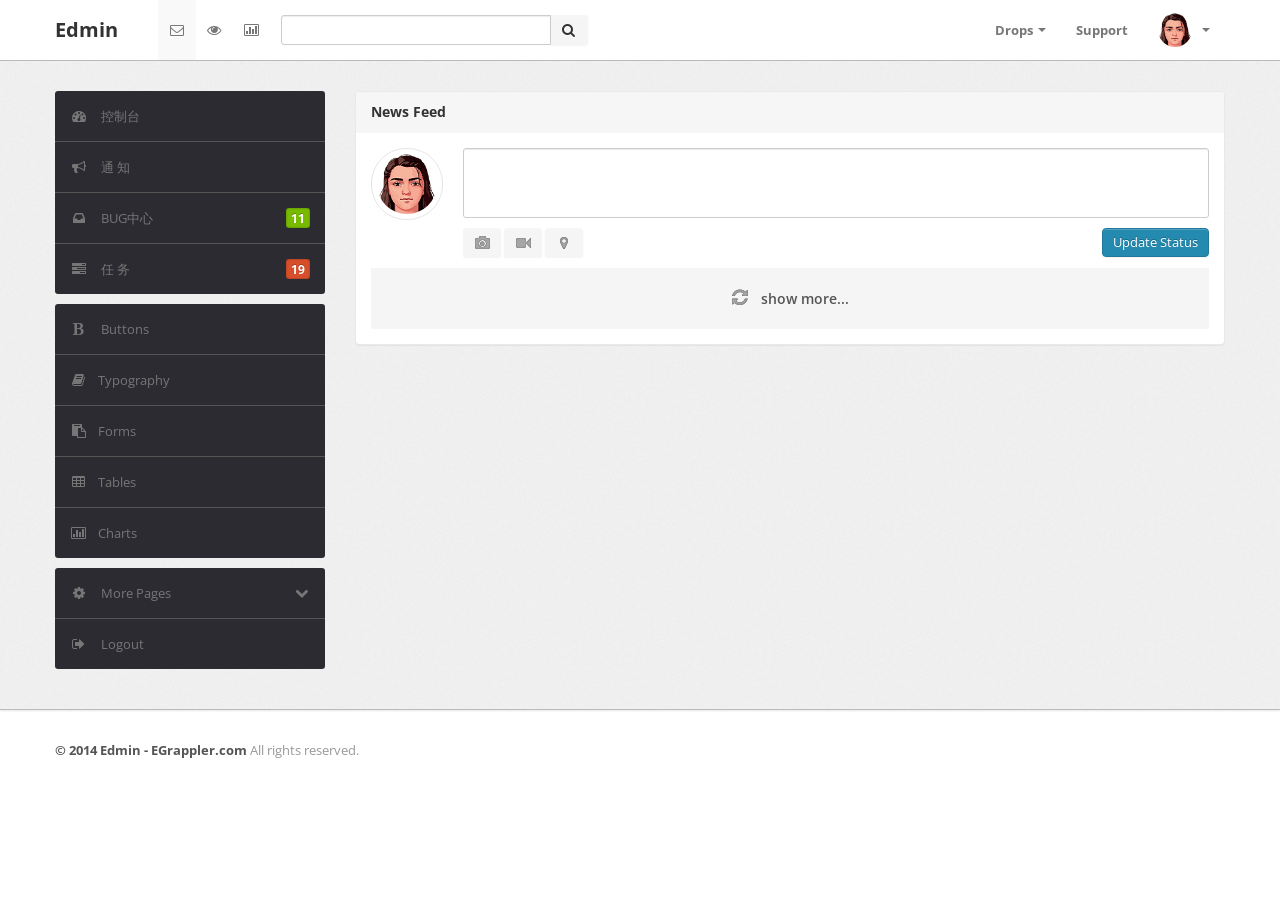
==== commit 6d0d864e: "修改H5页面内容" ====
--- a/src/main/resources/static/activity.html
+++ b/src/main/resources/static/activity.html
@@ -1,6 +1,5 @@
 ﻿<!DOCTYPE html>
 <html lang="en">
-<head>
 <head>
 	<meta http-equiv="Content-Type" content="text/html; charset=utf-8" />
 	<meta name="viewport" content="width=device-width, initial-scale=1.0">
@@ -12,7 +11,6 @@
 	<link type="text/css" href='http://fonts.googleapis.com/css?family=Open+Sans:400italic,600italic,400,600' rel='stylesheet'>
 </head>
 <body>
-
 	<div class="navbar navbar-fixed-top">
 		<div class="navbar-inner">
 			<div class="container">
@@ -23,7 +21,6 @@
 			  	<a class="brand" href="index.html">
 			  		Edmin
 			  	</a>
-
 				<div class="nav-collapse collapse navbar-inverse-collapse">
 					<ul class="nav nav-icons">
 						<li class="active"><a href="#">
@@ -36,19 +33,17 @@
 							<i class="icon-bar-chart"></i>
 						</a></li>
 					</ul>
-
 					<form class="navbar-search pull-left input-append" action="#">
 						<input type="text" class="span3">
 						<button class="btn" type="button">
 							<i class="icon-search"></i>
 						</button>
 					</form>
-				
 					<ul class="nav pull-right">
 						<li class="dropdown">
 							<a href="#" class="dropdown-toggle" data-toggle="dropdown">Drops <b class="caret"></b></a>
 							<ul class="dropdown-menu">
-								<li><a href="#">Action</a></li>
+								<li><a href="#">控制台</a></li>
 								<li><a href="#">Another action</a></li>
 								<li><a href="#">Something else here</a></li>
 								<li class="divider"></li>
@@ -57,7 +52,6 @@
 								<li><a href="#">One more separated link</a></li>
 							</ul>
 						</li>
-						
 						<li><a href="#">
 							Support
 						</a></li>
@@ -75,57 +69,50 @@
 							</ul>
 						</li>
 					</ul>
-				</div><!-- /.nav-collapse -->
+				</div>
 			</div>
-		</div><!-- /navbar-inner -->
-	</div><!-- /navbar -->
-
-
-
+		</div>
+	</div>
 	<div class="wrapper">
 		<div class="container">
 			<div class="row">
 				<div class="span3">
 					<div class="sidebar">
-
 						<ul class="widget widget-menu unstyled">
 							<li class="active">
 								<a href="index.html">
 									<i class="menu-icon icon-dashboard"></i>
-									Dashboard
+									控制台
 								</a>
 							</li>
 							<li>
 								<a href="activity.html">
 									<i class="menu-icon icon-bullhorn"></i>
-									News Feed
+									通  知
 								</a>
 							</li>
 							<li>
 								<a href="message.html">
 									<i class="menu-icon icon-inbox"></i>
-									Inbox
+									BUG中心
 									<b class="label green pull-right">11</b>
 								</a>
 							</li>
-							
 							<li>
 								<a href="task.html">
 									<i class="menu-icon icon-tasks"></i>
-									Tasks
+									任  务
 									<b class="label orange pull-right">19</b>
 								</a>
 							</li>
-						</ul><!--/.widget-nav-->
-
+						</ul>
 						<ul class="widget widget-menu unstyled">
                                 <li><a href="ui-button-icon.html"><i class="menu-icon icon-bold"></i> Buttons </a></li>
                                 <li><a href="ui-typography.html"><i class="menu-icon icon-book"></i>Typography </a></li>
                                 <li><a href="form.html"><i class="menu-icon icon-paste"></i>Forms </a></li>
                                 <li><a href="table.html"><i class="menu-icon icon-table"></i>Tables </a></li>
                                 <li><a href="charts.html"><i class="menu-icon icon-bar-chart"></i>Charts </a></li>
-                            </ul><!--/.widget-nav-->
-
+                            </ul>
 						<ul class="widget widget-menu unstyled">
 							<li>
 								<a class="collapsed" data-toggle="collapse" href="#togglePages">
@@ -166,7 +153,6 @@
 									</li>
 								</ul>
 							</li>
-							
 							<li>
 								<a href="#">
 									<i class="menu-icon icon-signout"></i>
@@ -174,14 +160,8 @@
 								</a>
 							</li>
 						</ul>
-
-						
-
-					
-					</div><!--/.sidebar-->
-				</div><!--/.span3-->
-
-
+					</div>
+				</div>
 				<div class="span9">
 					<div class="content">
 
@@ -214,369 +194,64 @@
 										</div>
 									</div>
 								</div>
-
-								<div class="stream-list">
-									<div class="media stream new-update">
-										<a href="#">
-											<i class="icon-refresh shaded"></i>
-											11 updates
-										</a>
-									</div>
-									<div class="media stream">
-										<a href="#" class="media-avatar medium pull-left">
-											<img src="images/user.png">
-										</a>
-										<div class="media-body">
-											<div class="stream-headline">
-												<h5 class="stream-author">
-													John Donga 
-													<small>08 July, 2014</small>
-												</h5>
-												<div class="stream-text">
-													 Lorem Ipsum is simply dummy text of the printing and typesetting industry. Lorem Ipsum has been the industry's standard dummy text ever since the 1500s, when an unknown printer took a galley of type. 
-												
-                                              
-                                                
-                                                
-                                               
-
-                                                
-                                                </div>
-												<div class="stream-attachment photo">
-													<div class="responsive-photo">
-														<img src="images/img.jpg" />
-													</div>
-												</div>
-											</div><!--/.stream-headline-->
-
-											<div class="stream-options">
-												<a href="#" class="btn btn-small">
-													<i class="icon-thumbs-up shaded"></i>
-													Like
-												</a>
-												<a href="#" class="btn btn-small">
-													<i class="icon-reply shaded"></i>
-													Reply
-												</a>
-												<a href="#" class="btn btn-small">
-													<i class="icon-retweet shaded"></i>
-													Repost
-												</a>
-											</div>
-										</div>
-									</div><!--/.media .stream-->
-									<div class="media stream">
-										<a href="#" class="media-avatar medium pull-left">
-											<img src="images/user.png">
-										</a>
-										<div class="media-body">
-											<div class="stream-headline">
-												<h5 class="stream-author">
-													John Donga 
-													<small>08 July, 2014</small>
-												</h5>
-												<div class="stream-text">
-													 Lorem Ipsum is simply dummy text of the printing and typesetting industry. Lorem Ipsum has been the industry's standard dummy text ever since the 1500s, when an unknown printer took a galley of type. 
-												</div>
-												<div class="stream-attachment video">
-													<div class="responsive-video">
-														
-                                                        
-                                                        <iframe src="//player.vimeo.com/video/20630217" width="560" height="315" frameborder="0" webkitallowfullscreen mozallowfullscreen allowfullscreen></iframe> <p><a href="http://vimeo.com/20630217">Google Car</a> from <a href="http://vimeo.com/user3524956">Henk Rogers</a> on <a href="https://vimeo.com">Vimeo</a>.</p>
-                                                        
-                                                        
-													</div>
-												</div>
-											</div><!--/.stream-headline-->
-
-											<div class="stream-options">
-												<a href="#" class="btn btn-small">
-													<i class="icon-thumbs-up shaded"></i>
-													Like
-												</a>
-												<a href="#" class="btn btn-small">
-													<i class="icon-reply shaded"></i>
-													Reply
-												</a>
-												<a href="#" class="btn btn-small">
-													<i class="icon-retweet shaded"></i>
-													Repost
-												</a>
-											</div>
-										</div>
-									</div><!--/.media .stream-->
-
-									<div class="media stream">
-										<a href="#" class="media-avatar medium pull-left">
-											<img src="images/user.png">
-										</a>
-										<div class="media-body">
-											<div class="stream-headline">
-												<h5 class="stream-author">
-													John Donga 
-													<small>08 July, 2014</small>
-												</h5>
-												<div class="stream-text">
-													 Lorem Ipsum is simply dummy text of the printing and typesetting industry. Lorem Ipsum has been the industry's standard dummy text ever since the 1500s, when an unknown printer took a galley of type. 
-												</div>
-											</div><!--/.stream-headline-->
-
-											<div class="stream-options">
-												<a href="#" class="btn btn-small">
-													<i class="icon-thumbs-up shaded"></i>
-													Like
-												</a>
-												<a href="#" class="btn btn-small">
-													<i class="icon-reply shaded"></i>
-													Reply
-												</a>
-												<a href="#" class="btn btn-small">
-													<i class="icon-retweet shaded"></i>
-													Repost
-												</a>
-											</div>
-
-											<div class="stream-respond">
-												<div class="media stream">
-													<a href="#" class="media-avatar small pull-left">
-														<img src="images/user.png">
-													</a>
-													<div class="media-body">
-														<div class="stream-headline">
-															<h5 class="stream-author">
-																John Donga 
-																<small>10 July 14</small>
-															</h5>
-															<div class="stream-text">
-																Lorem Ipsum is simply dummy text of the printing and typesetting industry.
-															</div>
-														</div><!--/.stream-headline-->
-													</div>
-												</div><!--/.media .stream-->
-												<div class="media stream">
-													<a href="#" class="media-avatar small pull-left">
-														<img src="images/user.png">
-													</a>
-													<div class="media-body">
-														<div class="stream-headline">
-															<h5 class="stream-author">
-																John Donga 
-																<small>12 July 14</small>
-															</h5>
-															<div class="stream-text">
-																Lorem Ipsum is simply dummy text of the printing and typesetting industry. Lorem Ipsum is simply dummy text.
-															</div>
-														</div><!--/.stream-headline-->
-													</div>
-												</div><!--/.media .stream-->
-											</div><!--/.stream-respond-->
-                                            
-                                            <div class="stream-respond">
-												<div class="media stream">
-													<a href="#" class="media-avatar small pull-left">
-														<img src="images/user.png">
-													</a>
-													<div class="media-body">
-														<div class="stream-headline">
-															<h5 class="stream-author">
-																John Donga 
-																<small>10 July 14</small>
-															</h5>
-															<div class="stream-text">
-																Lorem Ipsum is simply dummy text of the printing and typesetting industry.
-															</div>
-														</div><!--/.stream-headline-->
-													</div>
-												</div><!--/.media .stream-->
-												<div class="media stream">
-													<a href="#" class="media-avatar small pull-left">
-														<img src="images/user.png">
-													</a>
-													<div class="media-body">
-														<div class="stream-headline">
-															<h5 class="stream-author">
-																John Donga 
-																<small>12 July 14</small>
-															</h5>
-															<div class="stream-text">
-																Lorem Ipsum is simply dummy text of the printing and typesetting industry. Lorem Ipsum is simply dummy text.
-															</div>
-														</div><!--/.stream-headline-->
-													</div>
-												</div><!--/.media .stream-->
-											</div><!--/.stream-respond-->
-                                            <div class="stream-respond">
-												<div class="media stream">
-													<a href="#" class="media-avatar small pull-left">
-														<img src="images/user.png">
-													</a>
-													<div class="media-body">
-														<div class="stream-headline">
-															<h5 class="stream-author">
-																John Donga 
-																<small>10 July 14</small>
-															</h5>
-															<div class="stream-text">
-																Lorem Ipsum is simply dummy text of the printing and typesetting industry.
-															</div>
-														</div><!--/.stream-headline-->
-													</div>
-												</div><!--/.media .stream-->
-												<div class="media stream">
-													<a href="#" class="media-avatar small pull-left">
-														<img src="images/user.png">
-													</a>
-													<div class="media-body">
-														<div class="stream-headline">
-															<h5 class="stream-author">
-																John Donga 
-																<small>12 July 14</small>
-															</h5>
-															<div class="stream-text">
-																Lorem Ipsum is simply dummy text of the printing and typesetting industry. Lorem Ipsum is simply dummy text.
-															</div>
-														</div><!--/.stream-headline-->
-													</div>
-												</div><!--/.media .stream-->
-											</div><!--/.stream-respond-->
-										</div>
-									</div><!--/.media .stream-->
-									<div class="media stream">
-										<a href="#" class="media-avatar medium pull-left">
-											<img src="images/user.png">
-										</a>
-										<div class="media-body">
-											<div class="stream-headline">
-												<h5 class="stream-author">
-													John Donga 
-													<small>08 July, 2014</small>
-												</h5>
-												<div class="stream-text">
-													 Lorem Ipsum is simply dummy text of the printing and typesetting industry. Lorem Ipsum has been the industry's standard dummy text ever since the 1500s, when an unknown printer took a galley of type. 
-												</div>
-											</div><!--/.stream-headline-->
-
-											<div class="stream-options">
-												<a href="#" class="btn btn-small">
-													<i class="icon-thumbs-up shaded"></i>
-													Like
-												</a>
-												<a href="#" class="btn btn-small">
-													<i class="icon-reply shaded"></i>
-													Reply
-												</a>
-												<a href="#" class="btn btn-small">
-													<i class="icon-retweet shaded"></i>
-													Repost
-												</a>
-											</div>
-										</div>
-									</div><!--/.media .stream-->
-                                    
-                                    <div class="media stream">
-										<a href="#" class="media-avatar medium pull-left">
-											<img src="images/user.png">
-										</a>
-										<div class="media-body">
-											<div class="stream-headline">
-												<h5 class="stream-author">
-													John Donga 
-													<small>08 July, 2014</small>
-												</h5>
-												<div class="stream-text">
-													 Lorem Ipsum is simply dummy text of the printing and typesetting industry. Lorem Ipsum has been the industry's standard dummy text ever since the 1500s, when an unknown printer took a galley of type. 
-												
-                                              
-                                                
-                                                
-                                               
-
-                                                
-                                                </div>
-												<div class="stream-attachment photo">
-													<div class="responsive-photo">
-														<img src="images/img.jpg" />
-													</div>
-												</div>
-											</div><!--/.stream-headline-->
-
-											<div class="stream-options">
-												<a href="#" class="btn btn-small">
-													<i class="icon-thumbs-up shaded"></i>
-													Like
-												</a>
-												<a href="#" class="btn btn-small">
-													<i class="icon-reply shaded"></i>
-													Reply
-												</a>
-												<a href="#" class="btn btn-small">
-													<i class="icon-retweet shaded"></i>
-													Repost
-												</a>
-											</div>
-										</div>
-									</div><!--/.media .stream-->
-									<div class="media stream">
-										<a href="#" class="media-avatar medium pull-left">
-											<img src="images/user.png">
-										</a>
-										<div class="media-body">
-											<div class="stream-headline">
-												<h5 class="stream-author">
-													John Donga 
-													<small>08 July, 2014</small>
-												</h5>
-												<div class="stream-text">
-													 Lorem Ipsum is simply dummy text of the printing and typesetting industry. Lorem Ipsum has been the industry's standard dummy text ever since the 1500s, when an unknown printer took a galley of type. 
-												</div>
-												<div class="stream-attachment video">
-													<div class="responsive-video">
-														
-                                                        
-                                                        <iframe src="//player.vimeo.com/video/20630217" width="560" height="315" frameborder="0" webkitallowfullscreen mozallowfullscreen allowfullscreen></iframe> <p><a href="http://vimeo.com/20630217">Google Car</a> from <a href="http://vimeo.com/user3524956">Henk Rogers</a> on <a href="https://vimeo.com">Vimeo</a>.</p>
-                                                        
-                                                        
-													</div>
-												</div>
-											</div><!--/.stream-headline-->
-
-											<div class="stream-options">
-												<a href="#" class="btn btn-small">
-													<i class="icon-thumbs-up shaded"></i>
-													Like
-												</a>
-												<a href="#" class="btn btn-small">
-													<i class="icon-reply shaded"></i>
-													Reply
-												</a>
-												<a href="#" class="btn btn-small">
-													<i class="icon-retweet shaded"></i>
-													Repost
-												</a>
-											</div>
-										</div>
-									</div><!--/.media .stream-->
-
+								<!--<div class="stream-list">-->
+									<!--<div class="media stream new-update">-->
+										<!--<a href="#">-->
+											<!--<i class="icon-refresh shaded"></i>-->
+											<!--11 updates-->
+										<!--</a>-->
+									<!--</div>-->
+									<!--<div class="media stream">-->
+										<!--<a href="#" class="media-avatar medium pull-left">-->
+											<!--<img src="images/user.png">-->
+										<!--</a>-->
+										<!--<div class="media-body">-->
+											<!--<div class="stream-headline">-->
+												<!--<h5 class="stream-author">-->
+													<!--John Donga -->
+													<!--<small>08 July, 2014</small>-->
+												<!--</h5>-->
+												<!--<div class="stream-text">-->
+													 <!--Lorem Ipsum is simply dummy text of the printing and typesetting industry. Lorem Ipsum has been the industry's standard dummy text ever since the 1500s, when an unknown printer took a galley of type.-->
+                                                <!--</div>-->
+												<!--<div class="stream-attachment photo">-->
+													<!--<div class="responsive-photo">-->
+														<!--<img src="images/img.jpg" />-->
+													<!--</div>-->
+												<!--</div>-->
+											<!--</div>-->
+											<!--<div class="stream-options">-->
+												<!--<a href="#" class="btn btn-small">-->
+													<!--<i class="icon-thumbs-up shaded"></i>-->
+													<!--Like-->
+												<!--</a>-->
+												<!--<a href="#" class="btn btn-small">-->
+													<!--<i class="icon-reply shaded"></i>-->
+													<!--Reply-->
+												<!--</a>-->
+												<!--<a href="#" class="btn btn-small">-->
+													<!--<i class="icon-retweet shaded"></i>-->
+													<!--Repost-->
+												<!--</a>-->
+											<!--</div>-->
+										<!--</div>-->
+									<!--</div>-->
 									<div class="media stream load-more">
 										<a href="#">
 											<i class="icon-refresh shaded"></i>
 											show more...
 										</a>
 									</div>
-								</div><!--/.stream-list-->
-							</div><!--/.module-body-->
-						</div><!--/.module-->
-						
-					</div><!--/.content-->
-				</div><!--/.span9-->
+								</div>
+							</div>
+						</div>
+					</div>
+				</div>
 			</div>
-		</div><!--/.container-->
-	</div><!--/.wrapper-->
-
+		</div>
+	</div>
 	<div class="footer">
 		<div class="container">
-			 
-
 			<b class="copyright">&copy; 2014 Edmin - EGrappler.com </b> All rights reserved.
 		</div>
 	</div>
@@ -584,4 +259,6 @@
 	<script src="scripts/jquery-1.9.1.min.js" type="text/javascript"></script>
 	<script src="scripts/jquery-ui-1.10.1.custom.min.js" type="text/javascript"></script>
 	<script src="bootstrap/js/bootstrap.min.js" type="text/javascript"></script>
+	<script src="./js/vue.js"></script>
+	<script src="./js/activity.js"></script>
 </body>
